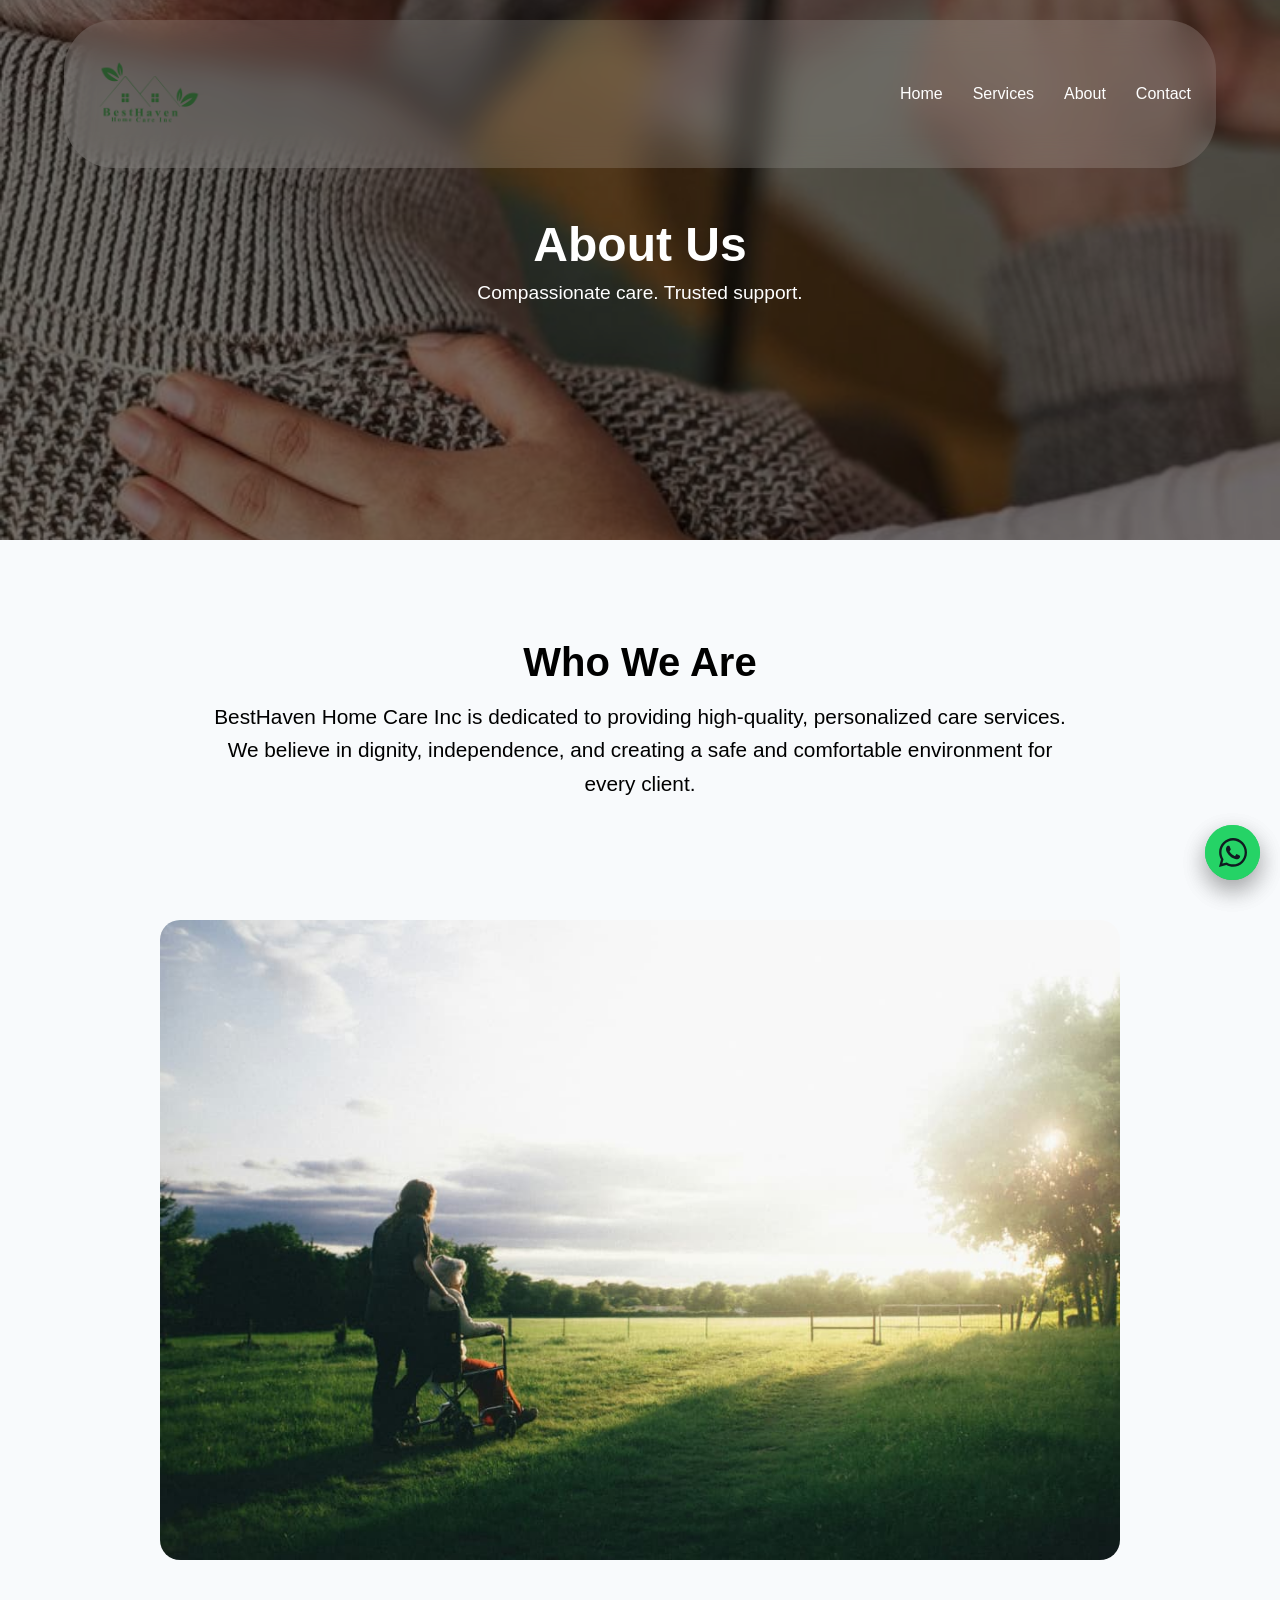
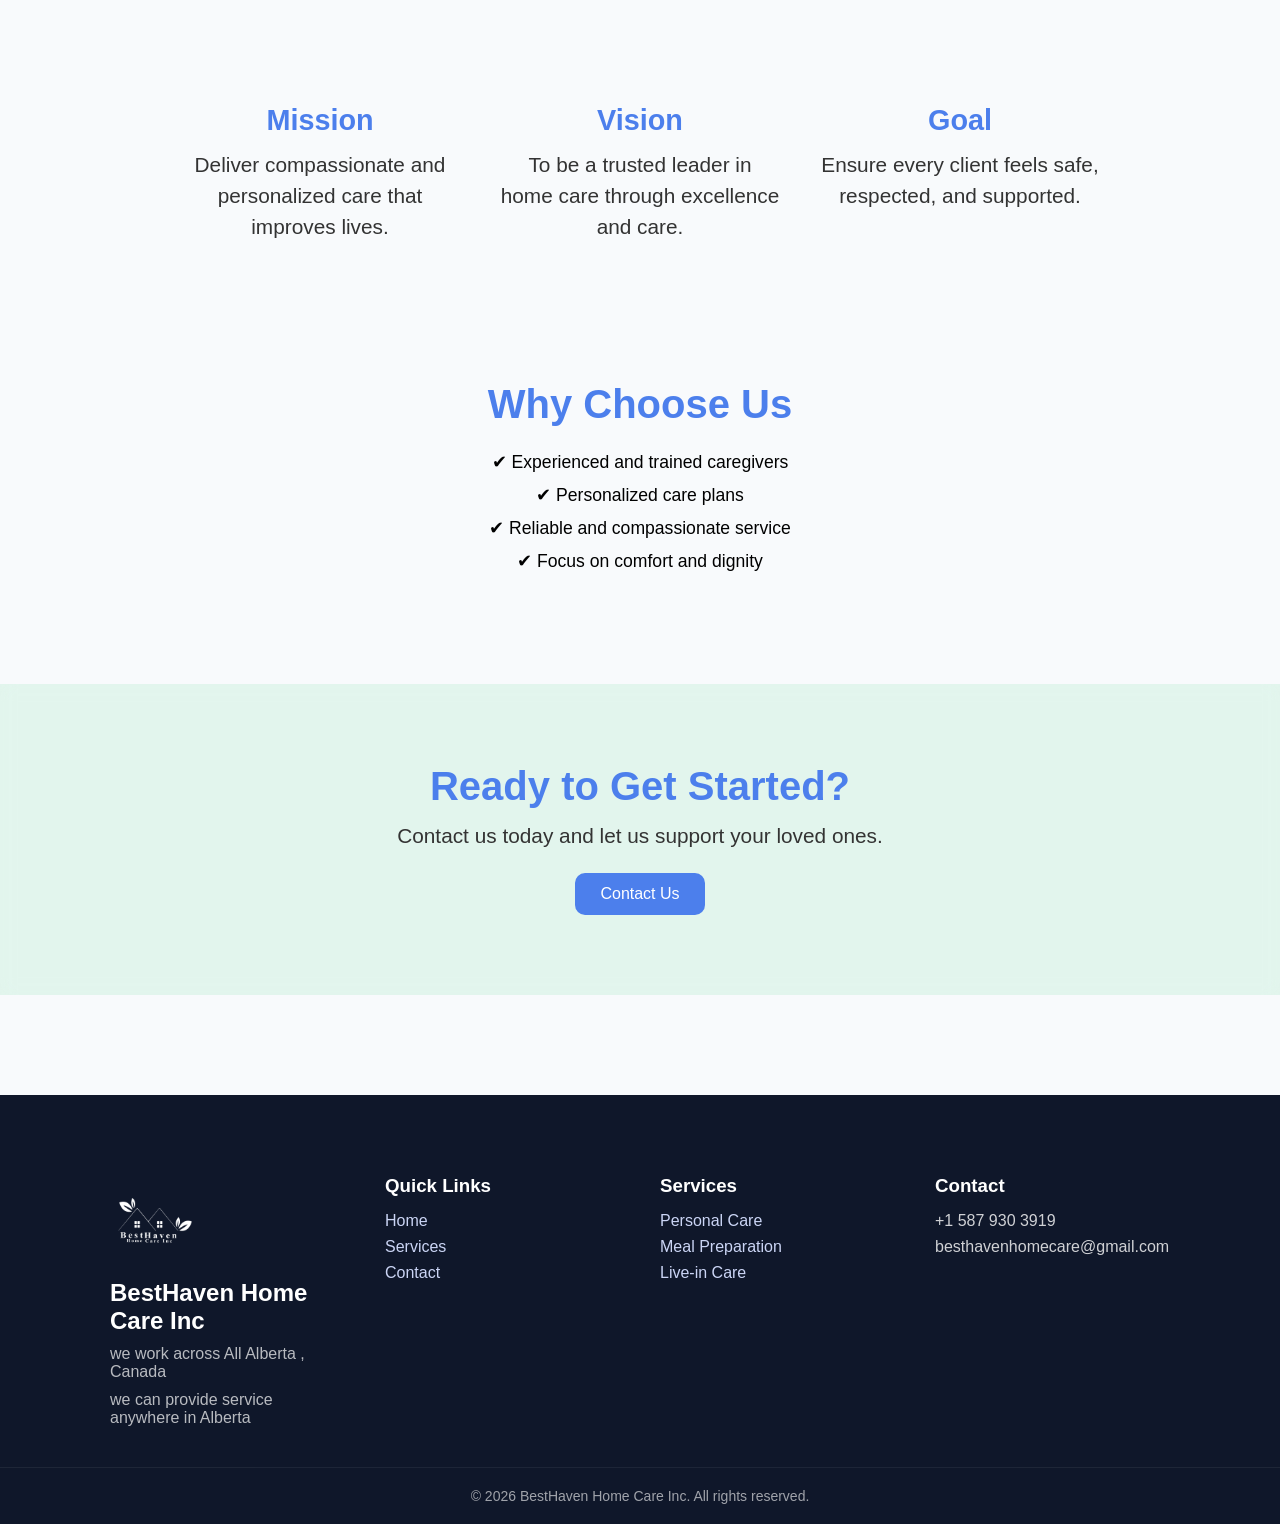
==== about.html @ a5e65573 "Add files via upload" ====
<!DOCTYPE html>
<html lang="en">
<head>
  <meta charset="UTF-8">
  <meta name="viewport" content="width=device-width, initial-scale=1.0">
  <title>About | BestHaven Home Care Inc</title>

  <link rel="stylesheet" href="style.css">
  <link rel="stylesheet" href="about.css">
  <link rel="icon" type="png"
     href="photos/logouo.png"></head>
<body>
<a href="https://wa.me/+1 514 515-5853" class="whatsapp-btn" target="_blank"></a>
<!-- NAVBAR -->
<header class="navbar">
  
  <div class="nav-left">
    <img src="photos/logo.png" alt="BestHaven Logo" class="logo">
  </div>

  <nav class="nav-links">
    <a href="index.html">Home</a>
    <a href="service.html">Services</a>
    <a href="about.html">About</a>
    <a href="contact.html">Contact</a>
  </nav>

  <div class="menu-btn">
    <span></span>
    <span></span>
    <span></span>
  </div>

</header>

<!-- HERO -->
<section class="about-hero">
  <div class="overlay"></div>
  <div class="hero-content">
    <h1>About Us</h1>
    <p>Compassionate care. Trusted support.</p>
  </div>
</section>

<!-- INTRO -->
<section class="about-intro">
  <h2>Who We Are</h2>
  <p>
    BestHaven Home Care Inc is dedicated to providing high-quality,
    personalized care services. We believe in dignity, independence,
    and creating a safe and comfortable environment for every client.
  </p>
</section>

<!-- IMAGE -->
<section class="about-image">
  <img src="photos/WhatsApp Image 2026-03-27 at 12.56.07 PM (2).jpeg">
</section>

<!-- MISSION / VISION / GOAL -->
<section class="about-values">

  <div class="value">
    <h3>Mission</h3>
    <p>Deliver compassionate and personalized care that improves lives.</p>
  </div>

  <div class="value">
    <h3>Vision</h3>
    <p>To be a trusted leader in home care through excellence and care.</p>
  </div>

  <div class="value">
    <h3>Goal</h3>
    <p>Ensure every client feels safe, respected, and supported.</p>
  </div>

</section>

<!-- WHY CHOOSE US -->
<section class="why-us">

  <h2>Why Choose Us</h2>

  <div class="why-list">
    <p>✔ Experienced and trained caregivers</p>
    <p>✔ Personalized care plans</p>
    <p>✔ Reliable and compassionate service</p>
    <p>✔ Focus on comfort and dignity</p>
  </div>

</section>

<!-- CTA -->
<section class="about-cta">
  <h2>Ready to Get Started?</h2>
  <p>Contact us today and let us support your loved ones.</p>
  <a href="contact.html" class="cta-btn">Contact Us</a>
</section>

</section>

<footer class="footer">

  <!-- WAVE -->
  

  <div class="footer-container">

    <!-- LEFT -->
    <div class="footer-brand">
      <img src="photos/logo3.png" alt="BestHaven Logo">
      <h2>BestHaven Home Care Inc</h2>
      <p> we work across All Alberta , Canada</p>

      <p> we can provide service anywhere in Alberta</p>
    </div>

    <!-- LINKS -->
    <div class="footer-links">
      <h3>Quick Links</h3>
      <a href="index.html">Home</a>
      <a href="service.html">Services</a>
      <a href="contact.html">Contact</a>
    </div>

    <!-- SERVICES -->
    <div class="footer-links">
      <h3>Services</h3>
      <a href="service.html">Personal Care</a>
      <a href="service.html">Meal Preparation</a>
      <a href="service.html">Live-in Care</a>
    </div>

    <!-- CONTACT -->
    <div class="footer-contact">
      <h3>Contact</h3>
      <p>+1 587 930 3919</p>
      <p>besthavenhomecare@gmail.com</p>
    </div>

  </div>

  <!-- BOTTOM -->
  <div class="footer-bottom">
    <p>© 2026 BestHaven Home Care Inc. All rights reserved.</p>
  </div>

</footer>

<script src="script.js"></script>
<a href="https://wa.me/+1 587 930 3919" class="whatsapp-btn" target="_blank">
      <img src="svg/whatsapp-icon.svg">
</body>
</html>
---- style.css ----
:root {
  --primary: #3B82F6;
  --bg: #F8FAFC;
  --text: #1E293B;
  --card: #FFFFFF;
  --shadow: 0 10px 30px rgba(0,0,0,0.08);
  --radius: 16px;
}

/* RESET */
* {
  margin: 0;
  padding: 0;
  box-sizing: border-box;
  font-family: 'Poppins', sans-serif;
}

body {
  background: var(--bg);
}

.navbar {
  position: fixed;
  top: 20px;
  left: 50%;
  transform: translateX(-50%);

  width: 90%;
  max-width: 1200px;

  display: flex;
  justify-content: space-between;
  align-items: center;

  padding: 12px 25px;

  background: rgba(255, 255, 255, 0.15);
  backdrop-filter: blur(15px);

  border-radius: 50px;
  box-shadow: 0 10px 30px rgba(0,0,0,0.08);

  z-index: 1000;
}

/* LOGO */
.logo {
  width: 120px;
  height: 120px;
  object-fit: contain;
}

/* NAV LINKS DESKTOP */
.nav-links {
  display: flex;
  gap: 30px;
}

.nav-links a {
  text-decoration: none;
  color: white;
  font-weight: 500;
  position: relative;
}

/* HOVER LINE */
.nav-links a::after {
  content: "";
  position: absolute;
  width: 0%;
  height: 2px;
  background: white;
  left: 0;
  bottom: -5px;
  transition: 0.3s;
}

.nav-links a:hover::after {
  width: 100%;
}

/* ================= HAMBURGER ================= */

.menu-btn {
  display: none;
  flex-direction: column;
  gap: 5px;
  cursor: pointer;
  z-index: 2000;
}

.menu-btn span {
  width: 25px;
  height: 3px;
  background: white;
  transition: 0.4s;
}

/* ANIMATION → X */
.menu-btn.active span:nth-child(1) {
  transform: rotate(45deg) translate(5px, 5px);
}

.menu-btn.active span:nth-child(2) {
  opacity: 0;
}

.menu-btn.active span:nth-child(3) {
  transform: rotate(-45deg) translate(6px, -6px);
}

/* ================= MOBILE ================= */

@media (max-width: 768px) {

  .menu-btn {
    display: flex;
  }

  .navbar {
    width: 95%;
    padding: 10px 15px;
  }

  .logo {
    width: 55px;
    height: 55px;
  }

  /* FULLSCREEN MENU */
  .nav-links {
    position: fixed;
    top: 0;
    right: -100%;

    width: 50%;
    height: 50vh;

    background: rgba(162, 203, 247, 0.95);
    backdrop-filter: blur(10px);

    display: flex;
    flex-direction: column;
    align-items: center;
    justify-content: center;

    gap: 30px;

    transition: all 0.4s ease;
    opacity: 0;

    z-index: 1500;
  }

  .nav-links a {
    font-size: 22px;
    color: #1E293B;

    transform: translateY(20px);
    opacity: 0;
    transition: 0.3s;
  }

  /* SHOW MENU */
  .nav-links.active {
    right: 0;
    opacity: 1;
  }

  /* ANIMATE LINKS */
  .nav-links.active a {
    transform: translateY(0);
    opacity: 1;
  }

  /* STAGGER EFFECT */
  .nav-links.active a:nth-child(1) { transition-delay: 0.1s; }
  .nav-links.active a:nth-child(2) { transition-delay: 0.2s; }
  .nav-links.active a:nth-child(3) { transition-delay: 0.3s; }
  .nav-links.active a:nth-child(4) { transition-delay: 0.4s; }
}

/* EXTRA SMALL SCREENS */
@media (max-width: 480px) {

  .navbar {
    top: 10px;
  }

  .nav-links a {
    font-size: 20px;
  }
}

/* HERO BASE */
.hero {
  position: relative;
  height: 100vh;
  background: url('photos/d119716b655abfde4557c3a3f4d4f8a49489a34a-5120x3328.jpg') center/cover no-repeat;
  display: flex;
  align-items: center;
  justify-content: center;
  text-align: center;
  overflow: hidden;
}

.hero .overlay {
  position: absolute;
  top: 0; left: 0;
  width: 100%;
  height: 100%;
  background: rgba(37, 124, 238, 0.2); /* semi-transparent green overlay */
}

/* HERO CONTENT */
.hero-content {
  position: relative;
  z-index: 2;
}

/* TITLE */
.hero-content h1,
.hero-content p,
.hero-content button {
  opacity: 0;
  transform: translateY(40px);
  animation: fadeUp 1s ease forwards;
}

/* STAGGERED DELAYS */
.hero-content h1 {
  animation-delay: 0.2s;
  font-size: 3rem;
}

.hero-content p {
  animation-delay: 0.5s;
  font-size: 1.2rem;
  margin: 20px 0;
}

.hero-content button {
  animation-delay: 0.8s;
  padding: 12px 30px;
  border: none;
  border-radius: 10px;
  background: #2ecc71;
  color: #fff;
  font-size: 1rem;
  cursor: pointer;
  transition: 0.3s;
}

.hero-content button:hover {
  background: #27ae60;
  transform: scale(1.05);
}

/* GLOBAL FADE UP */
@keyframes fadeUp {
  to {
    opacity: 1;
    transform: translateY(0);
  }
}









/* SMOOTH SCROLL */
html {
  scroll-behavior: smooth;
}

/* SCROLL PROGRESS BAR */
#progress-bar {
  position: fixed;
  top: 0;
  left: 0;
  height: 5px;
  width: 0%;
  background: linear-gradient(90deg, #2ecc71, #27ae60);
  z-index: 9999;
  transition: width 0.2s ease;
}

/* SERVICES SECTION */
.services {
  padding: 100px 20px;
  background: #f9fbfd;
  text-align: center;
}

.services-header h2 {
  width: 0;
  overflow: hidden;
  white-space: nowrap;
  border-right: 3px solid #2ecc71;
  animation: typing 2s steps(20) forwards, blink 0.7s infinite;
  font-size: 1.5rem;
}

.services-header p {
  width: 0;
  overflow: hidden;
  white-space: nowrap;
  border-right: 3px solid #2ecc71;
  animation: typing 3s steps(60) forwards, blink 0.7s infinite;
  animation-delay: 2s;
}

@keyframes typing {
  to {
    width: 100%;
  }
}

@keyframes blink {
  50% {
    border-color: transparent;
  }
}

/* GRID */
.services-grid {
  display: grid;
  grid-template-columns: repeat(auto-fit, minmax(220px, 1fr));
  gap: 25px;
}

/* CARD */
.service-card {
  background: #fff;
  padding: 30px 20px;
  border-radius: 20px;
  transition: 0.5s ease;
  box-shadow: 0 10px 25px rgba(0,0,0,0.05);

  opacity: 1;
  transform: translateY(60px);
}
.service-card h3{
  font-size: 1.4rem;
}
.service-card p{
font-size: 1.3rem;
}

.service-card.show {
  opacity: 1;
  transform: translateY(0);
}

/* ICON FLOATING */
.icon-box {
  width: 70px;
  height: 70px;
  margin: 0 auto 15px;
  background: #eaf6f0;
  border-radius: 50%;
  display: flex;
  align-items: center;
  justify-content: center;

  animation: float 3s ease-in-out infinite;
  transition: 0.4s;
}

.icon-box img {
  width: 35px;
  transition: 0.4s;
  filter: invert(40%) sepia(90%) saturate(500%) hue-rotate(180deg);
}

/* FLOAT KEYFRAMES */
@keyframes float {
  0% { transform: translateY(0); }
  50% { transform: translateY(-10px); }
  100% { transform: translateY(0); }
}

/* ICON COLOR CHANGE ON SCROLL */
.service-card.show .icon-box {
  background: linear-gradient(135deg, #2ecc71, #27ae60);
}

.service-card.show .icon-box img {
  filter: brightness(0) invert(1);
}

/* HOVER EFFECT */
.service-card:hover {
  transform: translateY(-12px) scale(1.05);
  box-shadow: 0 25px 60px rgba(0,0,0,0.1);
}







/* SECTION BASE */
.why {
  padding: 100px 20px;
  background: #3794f0;
  text-align: center;
  overflow: hidden;
}

/* TITLE & SUBTITLE ANIMATION */
.why-title,
.why-subtitle {
  opacity: 1;
  transform: translateY(30px);
  animation: fadeUp 1s ease forwards;
}

.why-title {
  animation-delay: 0.2s;
  color: #ffffff;
  font-size: 1.4rem;
}

.why-subtitle {
  animation-delay: 0.5s;
  color: #ffffff;
  font-size: 1.3rem;
}

/* GRID */
.why-grid {
  display: grid;
  grid-template-columns: repeat(auto-fit, minmax(220px, 1fr));
  gap: 30px;
  margin-top: 50px;
}

/* CARD */
.why-card {
  background: #fff;
  padding: 30px 20px;
  border-radius: 20px;
  opacity: 0;
  transform: translateY(40px);
  animation: fadeUp 0.8s ease forwards;
}
.why-card h3{
  font-size: 1.4rem;
}
.why-card p{
  font-size: 1.3rem;
}

/* STAGGERED ANIMATION */
.why-card:nth-child(1) { animation-delay: 0.7s; }
.why-card:nth-child(2) { animation-delay: 0.9s; }
.why-card:nth-child(3) { animation-delay: 1.1s; }
.why-card:nth-child(4) { animation-delay: 1.3s; }

/* ICON FLOATING + BLUE */
.why-icon {
  width: 70px;
  height: 70px;
  margin: 0 auto 15px;
  background: #e6f0ff; /* light blue background */
  border-radius: 50%;
  display: flex;
  align-items: center;
  justify-content: center;
  animation: float 3s ease-in-out infinite;
  transition: 0.3s;
}

.why-icon img {
  width: 35px;
  filter: invert(30%) sepia(90%) saturate(500%) hue-rotate(180deg); /* blue icon */
  transition: 0.3s;
}

/* FLOAT KEYFRAMES */
@keyframes float {
  0% { transform: translateY(0); }
  50% { transform: translateY(-8px); }
  100% { transform: translateY(0); }
}

/* HOVER EFFECT */
.why-card:hover {
  transform: translateY(-10px) scale(1.05);
  box-shadow: 0 25px 60px rgba(0,0,0,0.1);
}

/* GLOBAL FADE UP */
@keyframes fadeUp {
  to {
    opacity: 1;
    transform: translateY(0);
  }
}


/* BACKGROUND + SECTION */
.testimonials {
  position: relative;
  padding: 100px 20px;
  background: rgba(1, 252, 105, 0.2); /* semi-transparent green */
  color: #fff;
  text-align: center;
  overflow: hidden;
  background-image: url('photos/d119716b655abfde4557c3a3f4d4f8a49489a34a-5120x3328.jpg'); /* image behind */
  background-size: cover;
  background-position: center;
}

/* TITLE & SUBTITLE */
.testimonials-title,
.testimonials-subtitle {
  opacity: 1;
  transform: translateY(30px);
  animation: fadeUp 1s ease forwards;
}

.testimonials-title {
  animation-delay: 0.2s;
  font-size: 1.4rem;
}

.testimonials-subtitle {
  animation-delay: 0.5s;
  font-size: 1.3rem;
}

/* GRID */
.testimonials-grid {
  display: grid;
  grid-template-columns: repeat(auto-fit, minmax(250px, 1fr));
  gap: 30px;
  margin: 50px 0;
}

/* TESTIMONIAL CARD */
.testimonial-card {
  background: rgba(255, 255, 255, 0.1);
  padding: 30px 20px;
  border-radius: 20px;
  backdrop-filter: blur(10px);
  opacity: 1;
  transform: translateY(40px);
  animation: fadeUp 0.8s ease forwards;
}

/* STAGGERED CARDS */
.testimonial-card:nth-child(1) { animation-delay: 0.7s; }
.testimonial-card:nth-child(2) { animation-delay: 0.9s; }
.testimonial-card:nth-child(3) { animation-delay: 1.1s; }

/* ICON FLOATING + BLUE */
.testimonial-icon {
  width: 60px;
  height: 60px;
  margin: 0 auto 15px;
  background: rgba(0, 123, 255, 0.2); /* light blue */
  border-radius: 50%;
  display: flex;
  align-items: center;
  justify-content: center;
  animation: float 3s ease-in-out infinite;
}

.testimonial-icon img {
  width: 30px;
  filter: invert(30%) sepia(90%) saturate(500%) hue-rotate(180deg); /* blue icon */
}

/* FLOAT ANIMATION */
@keyframes float {
  0% { transform: translateY(0); }
  50% { transform: translateY(-8px); }
  100% { transform: translateY(0); }
}

/* TEXT */
.testimonial-text {
  font-style: italic;
  margin-bottom: 10px;
  font-size: 1.3rem;
}

.testimonial-author {
  font-weight: bold;
  font-size: 14px;
}

/* FORM */
.testimonial-form {
  background: rgba(255, 255, 255, 0.1);
  padding: 30px 20px;
  border-radius: 20px;
  backdrop-filter: blur(10px);
  max-width: 500px;
  margin: 0 auto;
  opacity: 1;
  transform: translateY(40px);
  animation: fadeUp 0.8s ease forwards;
  animation-delay: 1.4s;
}

.testimonial-form h3 {
  margin-bottom: 20px;
  font-size: 1.2rem;
}

.testimonial-form textarea,
.testimonial-form input {
  width: 100%;
  padding: 10px 15px;
  border-radius: 10px;
  border: none;
  margin-bottom: 15px;
}

.testimonial-form button {
  background: #2ecc71;
  border: none;
  padding: 12px 25px;
  border-radius: 10px;
  color: #fff;
  cursor: pointer;
  transition: 0.3s;
}

.testimonial-form button:hover {
  background: #27ae60;
}

/* GLOBAL FADE UP */
@keyframes fadeUp {
  to {
    opacity: 1;
    transform: translateY(0);
  }
}



/* BASE */
.contact {
  padding: 80px 20px;
  background: #f9fbfd;
  color: #333;
  overflow: hidden;
}

.contact-wrapper {
  display: flex;
  justify-content: space-between;
  gap: 40px;
  max-width: 1200px;
  margin: 0 auto;
  flex-wrap: wrap; /* wrap on small screens */
}

/* LEFT INFO */
.contact-info {
  flex: 1 1 350px;
  opacity: 1;
  transform: translateY(40px);
  animation: fadeUp 1s ease forwards;
  animation-delay: 0.2s;
}

.contact-info h2 {
  font-size: 2rem;
  margin-bottom: 15px;
}

.contact-info p {
  font-size: 1.3rem;
  margin-bottom: 25px;
  font-family:'Gill Sans', 'Gill Sans MT', Calibri, 'Trebuchet MS', sans-serif;
}

.info-box {
  display: flex;
  align-items: center;
  margin-bottom: 15px;
  opacity: 1;
  transform: translateY(20px);
  animation: fadeUp 0.8s ease forwards;
}

.info-box:nth-child(1) { animation-delay: 0.4s; }
.info-box:nth-child(2) { animation-delay: 0.6s; }
.info-box:nth-child(3) { animation-delay: 0.8s; }

.info-box img {
  width: 25px;
  margin-right: 15px;
  filter: invert(25%) sepia(90%) saturate(500%) hue-rotate(180deg); /* blue icons */
}

/* RIGHT FORM */
#contact-form {
  flex: 1 1 350px;
  background: rgba(46, 204, 113, 0.1); /* light green transparent */
  padding: 30px;
  border-radius: 20px;
  backdrop-filter: blur(8px);
  opacity: 0;
  transform: translateY(40px);
  animation: fadeUp 0.8s ease forwards;
  animation-delay: 1s;
}

#contact-form h3 {
  margin-bottom: 20px;
  font-size: 1.5rem;
}

#contact-form .form-group {
  margin-bottom: 15px;
  opacity: 1;
  transform: translateY(20px);
  animation: fadeUp 0.8s ease forwards;
}

#contact-form .form-group:nth-child(1) { animation-delay: 1.1s; }
#contact-form .form-group:nth-child(2) { animation-delay: 1.2s; }
#contact-form .form-group:nth-child(3) { animation-delay: 1.3s; }
#contact-form .form-group:nth-child(4) { animation-delay: 1.4s; }
#contact-form .form-group:nth-child(5) { animation-delay: 1.5s; }

#contact-form input,
#contact-form select,
#contact-form textarea {
  width: 100%;
  padding: 12px 15px;
  border-radius: 10px;
  border: none;
  outline: none;
}

#contact-form textarea {
  resize: vertical;
  min-height: 100px;
}

#contact-form button.submit-btn {
  background: #2ecc71;
  color: #fff;
  padding: 12px 25px;
  border-radius: 10px;
  border: none;
  cursor: pointer;
  transition: 0.3s;
}

#contact-form button.submit-btn:hover {
  background: #27ae60;
  transform: scale(1.05);
}

/* GLOBAL FADE UP */
@keyframes fadeUp {
  to {
    opacity: 1;
    transform: translateY(0);
  }
}

/* RESPONSIVE: MOBILE */
@media screen and (max-width: 900px) {
  .contact-wrapper {
    flex-direction: column;
  }

  .contact-info, #contact-form {
    flex: 1 1 100%;
  }

  .contact-info h2 {
    font-size: 1.8rem;
  }

  #contact-form h3 {
    font-size: 1.3rem;
  }
}

@media screen and (max-width: 500px) {
  .contact-info h2 {
    font-size: 1.5rem;
  }

  .contact-info p {
    font-size: 1.2rem;
  }

  #contact-form {
    padding: 20px;
  }

  #contact-form input,
  #contact-form select,
  #contact-form textarea {
    padding: 10px;
  }
}

.whatsapp-btn {
  position: fixed;
  bottom: 20px;
  right: 20px;

  width: 55px;
  height: 55px;

  background: #25D366;
  border-radius: 50%;

  display: flex;
  align-items: center;
  justify-content: center;

  box-shadow: 0 10px 25px rgba(0,0,0,0.2);
  z-index: 1000;
}

.whatsapp-btn img {
  width: 28px;
}



/* FOOTER BASE */
.footer {
  position: relative;
  background: #0F172A;
  color: white;
  margin-top: 100px;
}

/* WAVE */
.footer-wave {
  position: absolute;
  top: -100px;
  width: 100%;
  overflow: hidden;
  line-height: 0;
}

.footer-wave svg {
  width: 100%;
  height: 100px;
}

/* CONTAINER */
.footer-container {
  max-width: 1100px;
  margin: auto;
  padding: 80px 20px 40px;

  display: grid;
  grid-template-columns: repeat(auto-fit, minmax(220px, 1fr));
  gap: 40px;
}

/* BRAND */
.footer-brand img {
  width: 90px;
  max-width: 100%;
  height: auto;
  margin-bottom: 10px;
}

.footer-brand h2 {
  font-size: 1.5rem;
}

.footer-brand p {
  margin-top: 10px;
  opacity: 0.7;
}

/* LINKS */
.footer-links h3,
.footer-contact h3 {
  margin-bottom: 15px;
}

.footer-links a {
  display: block;
  margin-bottom: 8px;
  color: #CBD5F5;
  text-decoration: none;
  transition: 0.3s;
}

.footer-links a:hover {
  color: #3B82F6;
  transform: translateX(5px);
}

/* CONTACT */
.footer-contact p {
  margin-bottom: 8px;
  opacity: 0.8;
}

/* BOTTOM */
.footer-bottom {
  text-align: center;
  padding: 20px;
  border-top: 1px solid rgba(255,255,255,0.1);
  font-size: 14px;
  opacity: 0.6;
}



@media (max-width: 768px) {
  .footer-container {
    text-align: center;
  }
}

@media (max-width: 768px) {

 



/*------------------------------------------------------------------------------------------------------*/






/* HERO */
.about-hero {
  position: relative;
  height: 60vh;
  background: url(photos/WhatsApp\ Image\ 2026-03-20\ at\ 5.12.18\ PM.jpeg) center/cover no-repeat;
  display: flex;
  align-items: center;
  justify-content: center;
}

.about-hero .overlay {
  position: absolute;
  width: 100%;
  max-width: 500px;
  height: 100%;
  background: rgba(0,0,0,0.5);
}

.hero-content {
  position: relative;
  color: #fff;
  text-align: center;
}

.hero-content h1 {
  font-size: 3rem;
}

.hero-content p {
  margin-top: 10px;
  font-size: 1.2rem;
}

/* INTRO */
.about-intro {
  padding: 60px 10%;
  text-align: center;
}

.about-intro h2 {
  font-size: 2rem;
  color: #3d79e0;
  margin-bottom: 15px;
}

.about-intro p {
  max-width: 700px;
  margin: auto;
}

/* IMAGE */
.about-image img {
  width: 100%;
  height: auto;
  display: block;
}

/* VALUES */
.about-values {
  display: flex;
  justify-content: space-around;
  padding: 60px 10%;
  background: #f5f9f7;
  text-align: center;
  flex-wrap: wrap;
}

.value {
  max-width: 300px;
  margin: 20px;
}

.value h3 {
  color: #3d79e0;
  margin-bottom: 10px;
}

/* WHY US */
.why-us {
  padding: 60px 10%;
  text-align: center;
}

.why-us h2 {
  color: #3c82e3;
  margin-bottom: 20px;
}

.why-list p {
  margin: 10px 0;
  font-size: 1.1rem;
}

/* CTA */
.about-cta {
  background: #2e97ed;
  color: #fff;
  text-align: center;
  padding: 60px 10%;
}

.about-cta h2 {
  margin-bottom: 10px;
}

.cta-btn {
  display: inline-block;
  margin-top: 15px;
  padding: 12px 25px;
  background: #fff;
  color: #0a8f5c;
  text-decoration: none;
  font-weight: bold;
  border-radius: 30px;
  transition: 0.3s;
}

.cta-btn:hover {
  background: #d4f5e9;
}



.contact-hero {
  position: relative;
  height: 60vh;
  background:url('photos/WhatsApp\ Image\ 2026-03-27\ at\ 12.56.07\ PM\ \(2\).jpeg') center/cover no-repeat;
  display: flex;
  align-items: center;
  justify-content: center;
}

.overlay {
  position: absolute;
  width: 100%;
  height: 100%;
  background: rgba(0,0,0,0.5);
}

.hero-content {
  position: relative;
  color: #fff;
  text-align: center;
}

.hero-content h1 {
  font-size: 3rem;
}

/* CONTACT LAYOUT */
.contact-container {
  display: flex;
  gap: 40px;
  padding: 60px 8%;
  flex-wrap: wrap;
}

/* INFO */
.contact-info {
  flex: 1 1 400px;
}

.contact-info h2 {
  color: #4789f4;
  margin-bottom: 10px;
}

.info-box p {
  margin: 10px 0;
  font-size: 1.1rem;
}

/* FORM */
.contact-form {
  flex: 1 1 400px;
  background: #fff;
  padding: 25px;
  border-radius: 12px;
  box-shadow: 0 8px 25px rgba(0,0,0,0.08);
}

.contact-form form {
  display: flex;
  flex-direction: column;
}

.contact-form input,
.contact-form textarea {
  width: 100%;
  padding: 12px;
  margin: 10px 0;
  border-radius: 8px;
  border: 1px solid #ccc;
  transition: 0.3s;
}

.contact-form input:focus,
.contact-form textarea:focus {
  border-color: #4789f4;
  outline: none;
}

.contact-form button {
  padding: 12px;
  border: none;
  background: #4789f4;
  color: #fff;
  border-radius: 25px;
  font-weight: bold;
  cursor: pointer;
  transition: 0.3s;
}

.contact-form button:hover {
  background: #4789f4;
}

/* MAP */
.map iframe {
  width: 100%;
  height: 300px;
  border: none;
}

/* CTA */
.contact-cta {
  text-align: center;
  padding: 50px;
  background: #4789f4;
  color: #fff;
}

.contact-cta a {
  display: inline-block;
  margin-top: 15px;
  padding: 12px 25px;
  background: #fff;
  color: #4789f4;
  border-radius: 25px;
  text-decoration: none;
}

/* RESPONSIVE */
@media (max-width: 768px) {
  .contact-container {
    flex-direction: column;
    padding: 40px 20px;
    gap: 15px;
  }

  .hero-content h1 {
    font-size: 2rem;
  }
}

/* ANIMATIONS */
.fade-in {
  opacity: 0;
  transform: translateY(30px);
  animation: fadeIn 1s ease forwards;
}

.slide-left {
  opacity: 0;
  transform: translateX(-50px);
  animation: slideLeft 1s ease forwards;
}

.slide-right {
  opacity: 0;
  transform: translateX(50px);
  animation: slideRight 1s ease forwards;
}

@keyframes fadeIn {
  to {
    opacity: 1;
    transform: translateY(0);
  }
}

@keyframes slideLeft {
  to {
    opacity: 1;
    transform: translateX(0);
  }
}

@keyframes slideRight {
  to {
    opacity: 1;
    transform: translateX(0);
  }
}






/* RESET */
* {
  margin: 0;
  padding: 0;
  box-sizing: border-box;
  font-family: 'Segoe UI', sans-serif;
}

body {
  color: #333;
}

/* HERO */
.contact-hero {
  position: relative;
  height: 60vh;
  background: url('photos/WhatsApp\ Image\ 2026-03-20\ at\ 5.12.19\ PM.jpeg') center/cover no-repeat;
  display: flex;
  align-items: center;
  justify-content: center;
}

.overlay {
  position: absolute;
  width: 100%;
  height: 100%;
  background: rgba(0,0,0,0.5);
}

.hero-content {
  position: relative;
  color: #fff;
  text-align: center;
}

.hero-content h1 {
  font-size: 3rem;
}

/* CONTACT LAYOUT */
.contact-container {
  display: flex;
  gap: 40px;
  padding: 60px 8%;
  flex-wrap: wrap;
}

/* INFO */
.contact-info {
  flex: 1 1 400px;
}

.contact-info h2 {
  color: #0a8f5c;
  margin-bottom: 10px;
}

.info-box p {
  margin: 10px 0;
  font-size: 1.1rem;
}

/* FORM */
.contact-form {
  flex: 1 1 400px;
  background: #fff;
  padding: 25px;
  border-radius: 12px;
  box-shadow: 0 8px 25px rgba(0,0,0,0.08);
}

.contact-form form {
  display: flex;
  flex-direction: column;
}

.contact-form input,
.contact-form textarea {
  width: 100%;
  padding: 12px;
  margin: 10px 0;
  border-radius: 8px;
  border: 1px solid #ccc;
  transition: 0.3s;
}

.contact-form input:focus,
.contact-form textarea:focus {
  border-color: #0a8f5c;
  outline: none;
}

.contact-form button {
  padding: 12px;
  border: none;
  background: #0a8f5c;
  color: #fff;
  border-radius: 25px;
  font-weight: bold;
  cursor: pointer;
  transition: 0.3s;
}

.contact-form button:hover {
  background: #066c45;
}

/* MAP */
.map iframe {
  width: 100%;
  height: 300px;
  border: none;
}

/* CTA */
.contact-cta {
  text-align: center;
  padding: 50px;
  background: #0a8f5c;
  color: #fff;
}

.contact-cta a {
  display: inline-block;
  margin-top: 15px;
  padding: 12px 25px;
  background: #fff;
  color: #0a8f5c;
  border-radius: 25px;
  text-decoration: none;
}

/* RESPONSIVE */
@media (max-width: 768px) {
  .contact-container {
    flex-direction: column;
    padding: 40px 20px;
  }

  .hero-content h1 {
    font-size: 2rem;
  }
}

/* ANIMATIONS */
.fade-in {
  opacity: 0;
  transform: translateY(30px);
  animation: fadeIn 1s ease forwards;
}

.slide-left {
  opacity: 0;
  transform: translateX(-50px);
  animation: slideLeft 1s ease forwards;
}

.slide-right {
  opacity: 0;
  transform: translateX(50px);
  animation: slideRight 1s ease forwards;
}

@keyframes fadeIn {
  to {
    opacity: 1;
    transform: translateY(0);
  }
}

@keyframes slideLeft {
  to {
    opacity: 1;
    transform: translateX(0);
  }
}

@keyframes slideRight {
  to {
    opacity: 1;
    transform: translateX(0);
  }
}



/* HERO */
.services-hero {
  position: relative;
  height: 60vh;
  background: url('photos/WhatsApp\ Image\ 2026-03-20\ at\ 5.12.19\ PM\ \(1\).jpeg') center/cover no-repeat;
  display: flex;
  align-items: center;
  justify-content: center;
}

.services-hero .overlay {
  position: absolute;
  inset: 0;
  background: rgba(16,185,129,0.6);
}

.hero-content {
  position: relative;
  color: white;
  text-align: center;
}

/* SERVICES */
.services-list {
  max-width: 800px;
  margin: auto;
  padding: 100px 20px;
}

/* SINGLE SERVICE */
.service {
  margin-bottom: 80px;
}

.service h2 {
  font-size: 28px;
  margin-bottom: 10px;
}

.service p {
  color: #64748B;
  line-height: 1.6;
  margin-bottom: 20px;
}

/* BUTTON */
.service-btn {
  padding: 10px 20px;
  background: #10B981;
  color: white;
  text-decoration: none;
  border-radius: 20px;
  font-size: 14px;
}

/* CTA */
.services-cta {
  text-align: center;
  padding: 80px 20px;
  background: #46d381;
}

/* MOBILE */
@media (max-width: 768px) {

  .service h2 {
    font-size: 22px;
  }

  






/* HERO */
.funding-hero {
  position: relative;
  height: 60vh;
  background: url('photos/WhatsApp\ Image\ 2026-03-27\ at\ 12.56.07\ PM\ \(1\).jpeg') center/cover no-repeat;
  display: flex;
  align-items: center;
  justify-content: center;
}

.overlay {
  position: absolute;
  width: 100%;
  height: 100%;
  background: rgba(0,0,0,0.55);
}

.hero-content {
  position: relative;
  color: white;
  text-align: center;
}

.hero-content h1 {
  font-size: 2.8rem;
}

/* SECTIONS */
.funding-intro,
.funding-section,
.funding-benefits {
  padding: 60px 10%;
  max-width: 900px;
  margin: auto;
}

h2 {
  color: #0a8f5c;
  margin-bottom: 15px;
}

/* BENEFITS */
.benefit {
  margin-bottom: 25px;
  border-left: 4px solid #0a8f5c;
  padding-left: 15px;
}

/* CTA */
.funding-cta {
  text-align: center;
  padding: 60px 20px;
  background: #0a8f5c;
  color: white;
}

.funding-cta a {
  display: inline-block;
  margin-top: 15px;
  padding: 12px 25px;
  background: white;
  color: #0a8f5c;
  border-radius: 25px;
  text-decoration: none;
}

/* LISTS */
ul li,
ol li {
  margin-bottom: 10px;
}

/* ANIMATIONS */
.fade-in {
  opacity: 0;
  transform: translateY(30px);
  animation: fadeIn 1s ease forwards;
}

.fade-up {
  opacity: 0;
  transform: translateY(50px);
  animation: fadeUp 1s ease forwards;
}

.fade-left {
  opacity: 0;
  transform: translateX(-50px);
  animation: fadeLeft 1s ease forwards;
}

.fade-right {
  opacity: 0;
  transform: translateX(50px);
  animation: fadeRight 1s ease forwards;
}

@keyframes fadeIn {
  to { opacity: 1; transform: translateY(0); }
}

@keyframes fadeUp {
  to { opacity: 1; transform: translateY(0); }
}

@keyframes fadeLeft {
  to { opacity: 1; transform: translateX(0); }
}

@keyframes fadeRight {
  to { opacity: 1; transform: translateX(0); }
}

/* MOBILE */
@media (max-width: 768px) {
  .funding-intro,
  .funding-section,
  .funding-benefits {
    padding: 40px 20px;
  }

  .hero-content h1 {
    font-size: 2rem;
  }
}
---- about.css ----
/* HERO */
.about-hero {
  position: relative;
  height: 60vh;
  background: url(photos/WhatsApp\ Image\ 2026-03-20\ at\ 5.12.18\ PM.jpeg) center/cover no-repeat;
  display: flex;
  align-items: center;
  justify-content: center;
}

.about-hero .overlay {
  position: absolute;
  width: 100%;
  height: 100%;
  background: rgba(0,0,0,0.5);
}

.hero-content {
  position: relative;
  color: #fff;
  text-align: center;
}

.hero-content h1 {
  font-size: 3rem;
}

.hero-content p {
  margin-top: 10px;
  font-size: 1.2rem;
}

/* ABOUT INTRO */
.about-intro {
  max-width: 900px;
  margin: 80px auto;
  padding: 20px;
  text-align: center;
  overflow: hidden;
}

.about-intro h2,
.about-intro p {
  opacity: 1;
  transform: translateY(40px);
  animation: fadeUp 0.8s ease forwards;
}

.about-intro h2 {
  animation-delay: 0.2s;
  font-size: 2.5rem;
  margin-bottom: 15px;
}

.about-intro p {
  animation-delay: 0.5s;
  font-size: 1.3rem;
  line-height: 1.6;
}

/* FADE UP ANIMATION */
@keyframes fadeUp {
  to {
    opacity: 1;
    transform: translateY(0);
  }
}

/* RESPONSIVE */
@media screen and (max-width: 900px) {
  .about-intro h2 { font-size: 2rem; }
  .about-intro p { font-size: 1.3rem; }
}

@media screen and (max-width: 500px) {
  .about-intro h2 { font-size: 1.6rem; }
  .about-intro p { font-size: 1.35rem; }
}

/* ABOUT IMAGE */
.about-image {
  max-width: 1000px;
  margin: 60px auto;
  padding: 20px;
  text-align: center;
  overflow: hidden;
}

.about-image img {
  width: 100%;
  height: auto;
  border-radius: 20px;
  opacity: 1;
  transform: translateY(40px) scale(0.95);
  animation: fadeUpScale 1s ease forwards;
  animation-delay: 0.3s;
  transition: transform 0.3s ease;
}

/* FADE UP + SCALE ANIMATION */
@keyframes fadeUpScale {
  to {
    opacity: 1;
    transform: translateY(0) scale(1);
  }
}

/* HOVER EFFECT (optional for "alive" feel) */
.about-image img:hover {
  transform: scale(1.02);
}

/* RESPONSIVE */
@media screen and (max-width: 900px) {
  .about-image { padding: 15px; }
}

@media screen and (max-width: 500px) {
  .about-image img { border-radius: 15px; }
}

/* ABOUT VALUES (Mission / Vision / Goal) */
.about-values {
  display: flex;
  flex-wrap: wrap;
  justify-content: space-around;
  max-width: 1000px;
  margin: 80px auto;
  padding: 20px;
  text-align: center;
}

.about-values .value {
  flex: 1 1 280px;
  margin: 20px;

  opacity: 1;
  transform: translateY(40px);
  animation: fadeUp 0.8s ease forwards;
}

.about-values .value:nth-child(1) { animation-delay: 0.2s; }
.about-values .value:nth-child(2) { animation-delay: 0.4s; }
.about-values .value:nth-child(3) { animation-delay: 0.6s; }

.about-values h3 {
  font-size: 1.8rem;
  margin-bottom: 12px;
  color:  #4c7fec;
}

.about-values p {
  font-size: 1.3rem;
  line-height: 1.5;
  color: #333;
}

/* WHY CHOOSE US */
.why-us {
  max-width: 800px;
  margin: 80px auto;
  padding: 20px;
  text-align: center;
  overflow: hidden;
}

.why-us h2 {
  font-size: 2.5rem;
  margin-bottom: 25px;
  opacity: 1;
  transform: translateY(40px);
  animation: fadeUp 0.8s ease forwards;
  animation-delay: 0.2s;
  color:  #4c7fec;
}

.why-us .why-list p {
  font-size: 1.1rem;
  margin: 12px 0;
  opacity: 1;
  transform: translateY(40px);
  animation: fadeUp 0.8s ease forwards;
}

.why-us .why-list p:nth-child(1) { animation-delay: 0.4s; }
.why-us .why-list p:nth-child(2) { animation-delay: 0.6s; }
.why-us .why-list p:nth-child(3) { animation-delay: 0.8s; }
.why-us .why-list p:nth-child(4) { animation-delay: 1s; }

/* FADE UP ANIMATION */
@keyframes fadeUp {
  to {
    opacity: 1;
    transform: translateY(0);
  }
}

/* RESPONSIVE */
@media screen and (max-width: 900px) {
  .about-values { flex-direction: column; align-items: center; }
  .about-values .value { margin: 15px 0; }
  .why-us h2 { font-size: 2rem; }
  .why-us .why-list p { font-size: 1rem; }
}

@media screen and (max-width: 500px) {
  .about-values h3 { font-size: 1.5rem; }
  .about-values p { font-size: 1,3rem; }
  .why-us h2 { font-size: 1.5rem; }
  .why-us .why-list p { font-size: 1.3rem; }
}

/* ABOUT CTA */
.about-cta {
  text-align: center;
  padding: 80px 20px;
  background: rgba(46, 204, 113, 0.1); /* green transparent background */
  backdrop-filter: blur(8px);
  overflow: hidden;
}

.about-cta h2,
.about-cta p,
.about-cta .cta-btn {
  opacity: 1;
  transform: translateY(40px);
  animation: fadeUp 0.8s ease forwards;
}

.about-cta h2 {
  animation-delay: 0.2s;
  font-size: 2.5rem;
  margin-bottom: 15px;
  color: #4c7fec;
}

.about-cta p {
  animation-delay: 0.5s;
  font-size: 1.3rem;
  margin-bottom: 25px;
  color: #333;
}

.about-cta .cta-btn {
  display: inline-block;
  padding: 12px 25px;
  background: #4c7fec;
  color: #fff;
  border-radius: 10px;
  text-decoration: none;
  transition: 0.3s;
  animation-delay: 0.8s;
}

.about-cta .cta-btn:hover {
  background: #27ae60;
  transform: scale(1.05);
}

/* FADE UP ANIMATION */
@keyframes fadeUp {
  to {
    opacity: 1;
    transform: translateY(0);
  }
}

/* RESPONSIVE */
@media screen and (max-width: 900px) {
  .about-cta h2 { font-size: 2rem; }
  .about-cta p { font-size: 1.3rem; }
}

@media screen and (max-width: 500px) {
  .about-cta h2 { font-size: 1.5rem; }
  .about-cta p { font-size: 1.3rem; }
  .about-cta .cta-btn { padding: 10px 20px; }
}
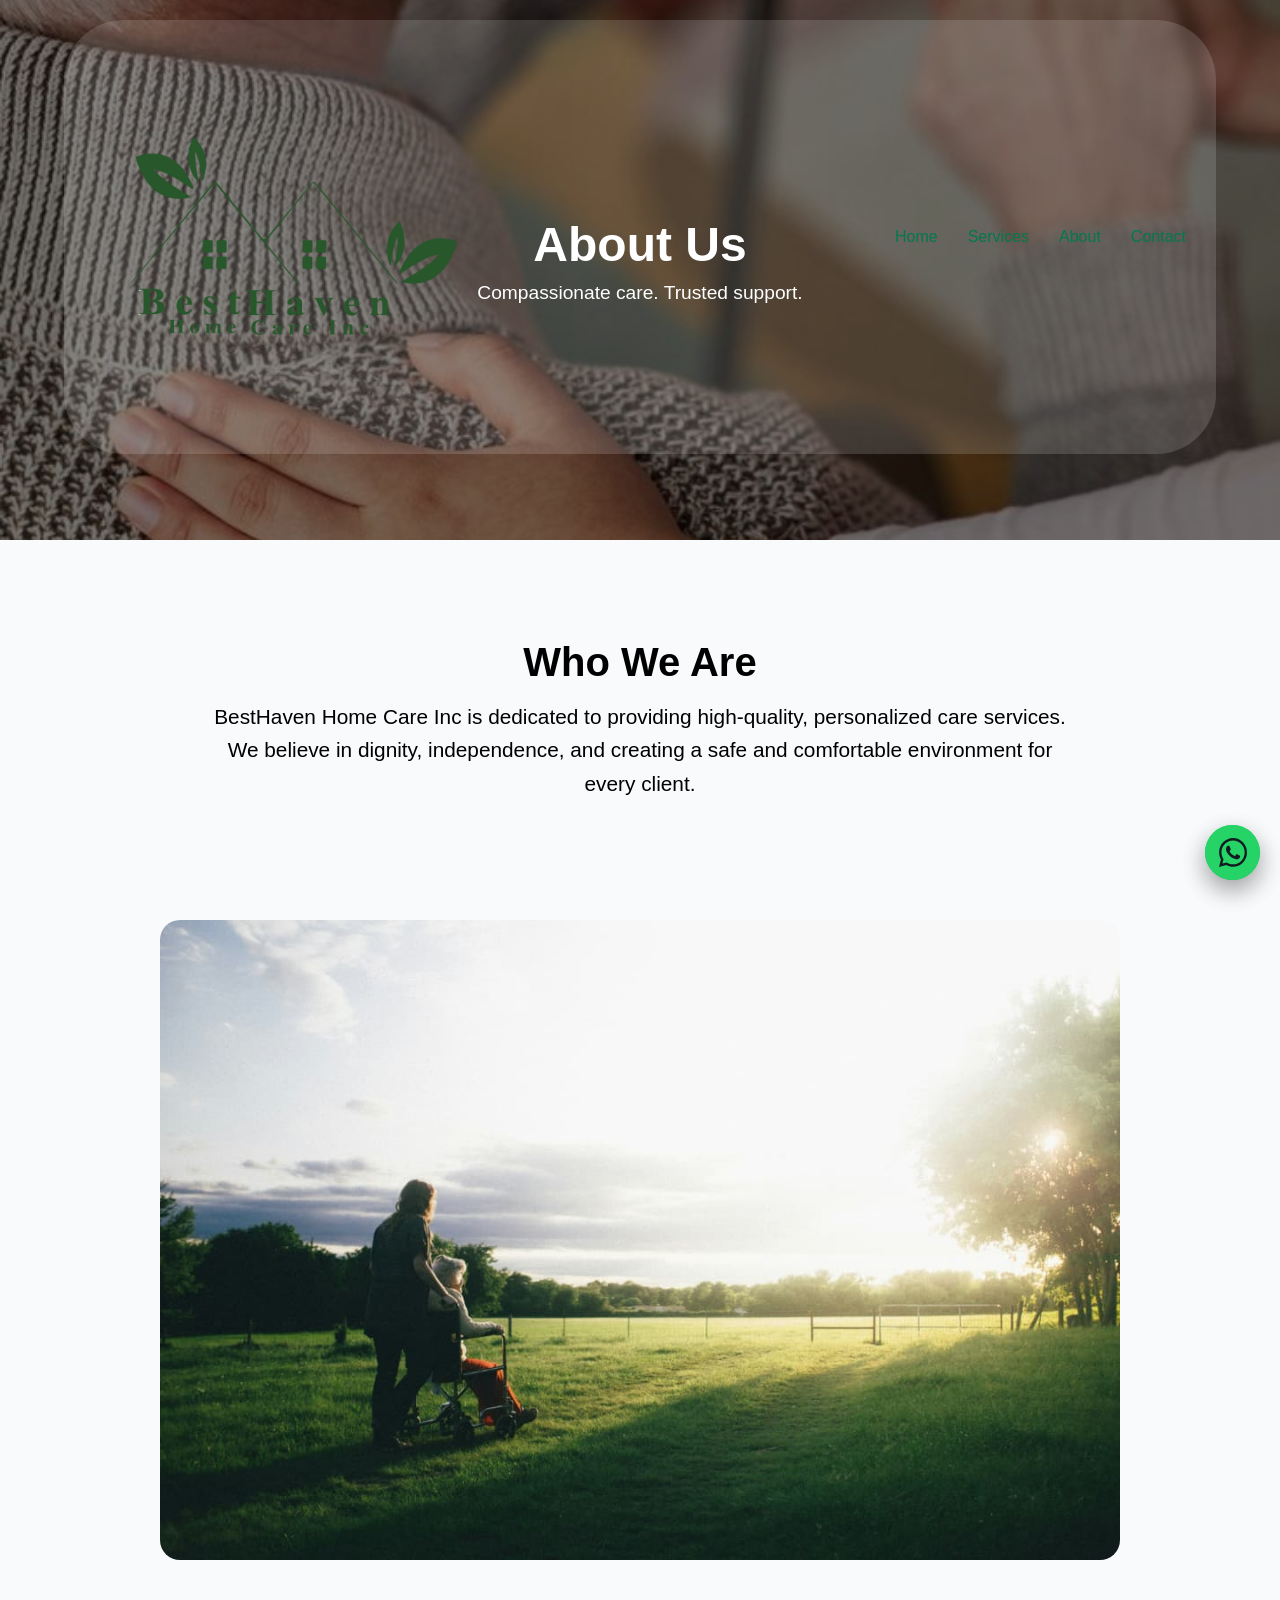
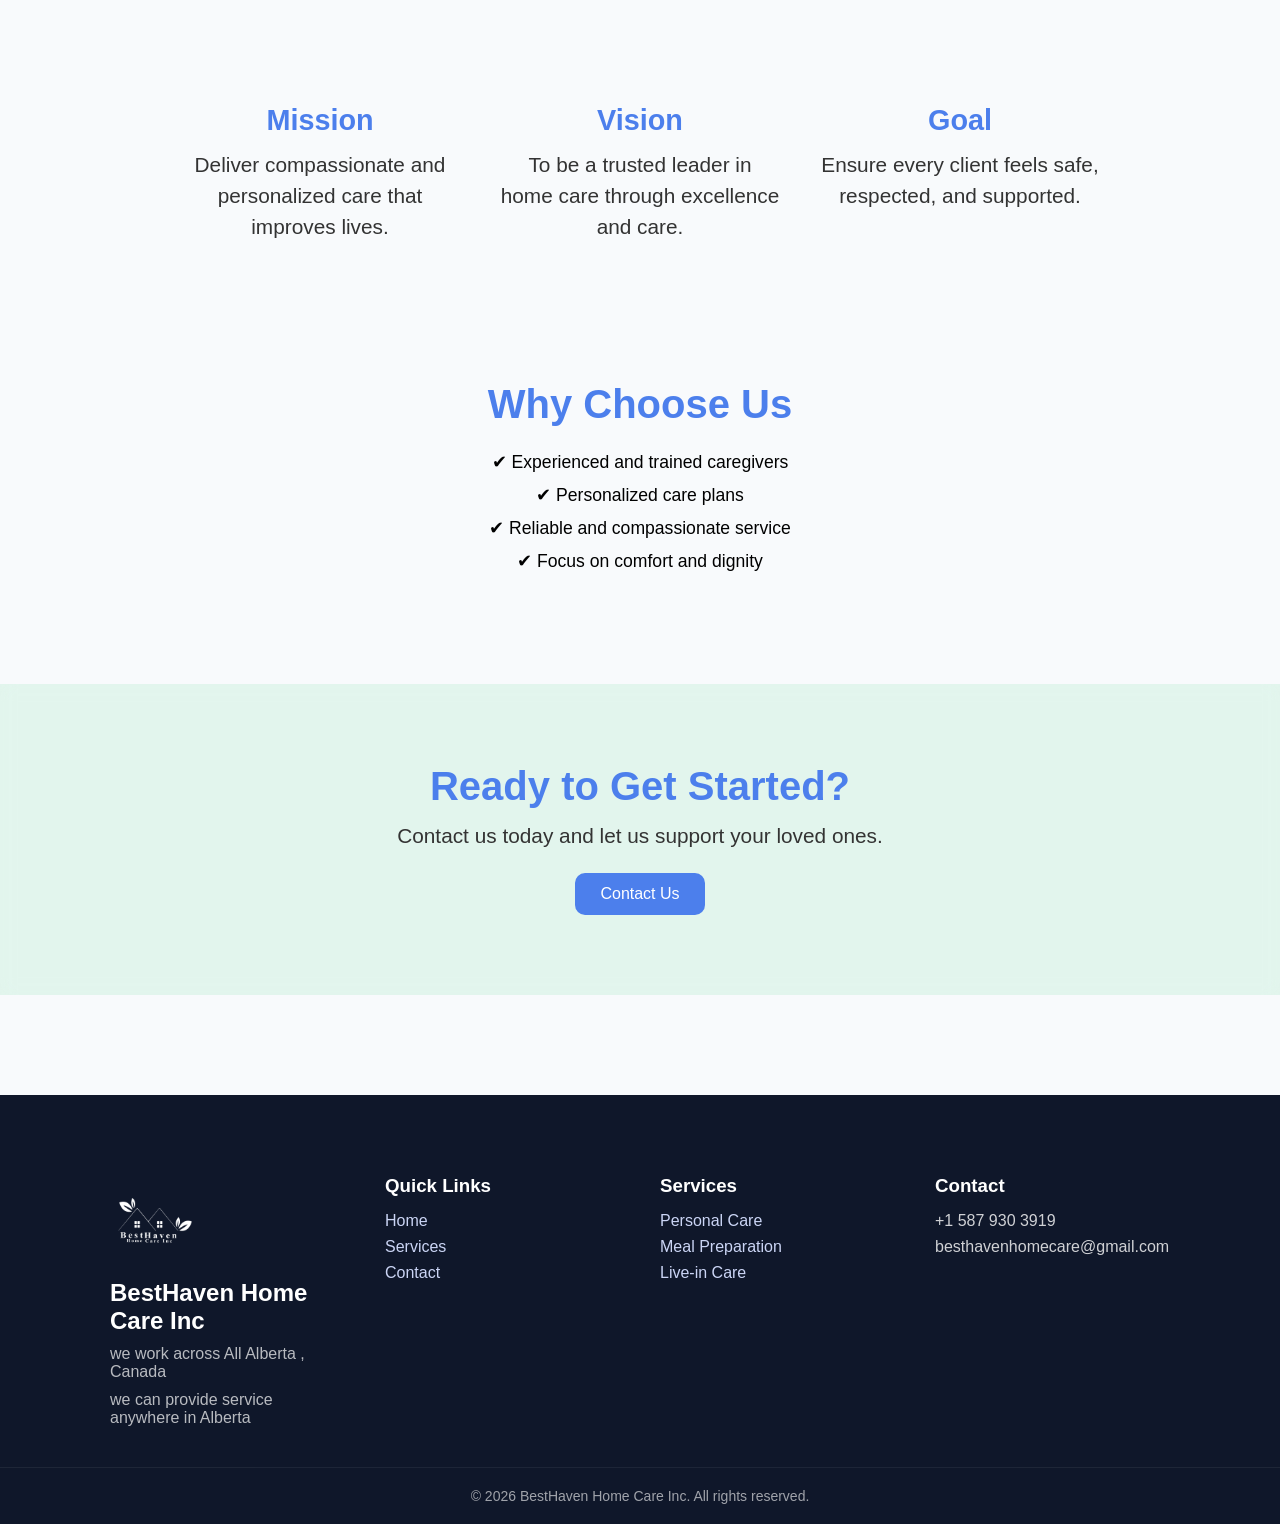
==== commit 41241873: "Update about.html" ====
--- a/about.html
+++ b/about.html
@@ -8,7 +8,18 @@
   <link rel="stylesheet" href="style.css">
   <link rel="stylesheet" href="about.css">
   <link rel="icon" type="png"
-     href="photos/logouo.png"></head>
+     href="photos/logo.png">
+<!-- Google tag (gtag.js) -->
+<script async src="https://www.googletagmanager.com/gtag/js?id=G-PVE07NSB5K">
+</script>
+<script>
+  window.dataLayer = window.dataLayer || [];
+  function gtag(){dataLayer.push(arguments);}
+  gtag('js', new Date());
+
+  gtag('config', 'G-PVE07NSB5K');
+</script>
+</head>
 <body>
 <a href="https://wa.me/+1 514 515-5853" class="whatsapp-btn" target="_blank"></a>
 <!-- NAVBAR -->
@@ -152,4 +163,4 @@
 <a href="https://wa.me/+1 587 930 3919" class="whatsapp-btn" target="_blank">
       <img src="svg/whatsapp-icon.svg">
 </body>
-</html>+</html>
--- a/style.css
+++ b/style.css
@@ -1,5 +1,5 @@
 :root {
-  --primary: #3B82F6;
+  --primary: #f9f9f9;
   --bg: #F8FAFC;
   --text: #1E293B;
   --card: #FFFFFF;
@@ -32,22 +32,27 @@
   justify-content: space-between;
   align-items: center;
 
-  padding: 12px 25px;
-
-  background: rgba(255, 255, 255, 0.15);
-  backdrop-filter: blur(15px);
-
-  border-radius: 50px;
-  box-shadow: 0 10px 30px rgba(0,0,0,0.08);
+  padding: 15px 30px;
+
+  background-color: #ffffff; /* pure white */
+  border-radius: 60px;
+
+  box-shadow: 0 15px 40px rgba(0,0,0,0.08);
 
   z-index: 1000;
 }
 
-/* LOGO */
+/* LOGO (BIGGER BUT CLEAN) */
 .logo {
-  width: 120px;
-  height: 120px;
+  width: 400px;   /* increased size */
   object-fit: contain;
+  transition: 0.3s ease;
+  font-size: 2.5rem;
+}
+
+/* NICE HOVER EFFECT */
+.logo:hover {
+  transform: scale(1.05);
 }
 
 /* NAV LINKS DESKTOP */
@@ -58,7 +63,7 @@
 
 .nav-links a {
   text-decoration: none;
-  color: white;
+  color: rgb(3, 120, 79);
   font-weight: 500;
   position: relative;
 }
@@ -92,7 +97,7 @@
 .menu-btn span {
   width: 25px;
   height: 3px;
-  background: white;
+  background: rgb(4, 147, 80);
   transition: 0.4s;
 }
 
@@ -102,7 +107,7 @@
 }
 
 .menu-btn.active span:nth-child(2) {
-  opacity: 0;
+  opacity: 1;
 }
 
 .menu-btn.active span:nth-child(3) {
@@ -120,11 +125,13 @@
   .navbar {
     width: 95%;
     padding: 10px 15px;
+    background-color: #ffffff;
   }
 
   .logo {
-    width: 55px;
-    height: 55px;
+    width: 100px;
+    height: 100px;
+    font-size: 1.5rem;
   }
 
   /* FULLSCREEN MENU */
@@ -136,7 +143,7 @@
     width: 50%;
     height: 50vh;
 
-    background: rgba(162, 203, 247, 0.95);
+    background: rgba(255, 255, 255, 0.95);
     backdrop-filter: blur(10px);
 
     display: flex;
@@ -147,17 +154,17 @@
     gap: 30px;
 
     transition: all 0.4s ease;
-    opacity: 0;
+    opacity: 1;
 
     z-index: 1500;
   }
 
   .nav-links a {
     font-size: 22px;
-    color: #1E293B;
+    color: #036a3c;
 
     transform: translateY(20px);
-    opacity: 0;
+    opacity: 1;
     transition: 0.3s;
   }
 
@@ -185,6 +192,7 @@
 
   .navbar {
     top: 10px;
+    border-color: #ffffff;
   }
 
   .nav-links a {
@@ -196,7 +204,7 @@
 .hero {
   position: relative;
   height: 100vh;
-  background: url('photos/d119716b655abfde4557c3a3f4d4f8a49489a34a-5120x3328.jpg') center/cover no-repeat;
+  background: url('photos/WhatsApp\ Image\ 2026-03-20\ at\ 5.12.19\ PM.jpeg') center/cover no-repeat;
   display: flex;
   align-items: center;
   justify-content: center;
@@ -271,133 +279,167 @@
 
 
 
-
-/* SMOOTH SCROLL */
-html {
-  scroll-behavior: smooth;
-}
-
-/* SCROLL PROGRESS BAR */
-#progress-bar {
-  position: fixed;
-  top: 0;
-  left: 0;
-  height: 5px;
-  width: 0%;
-  background: linear-gradient(90deg, #2ecc71, #27ae60);
-  z-index: 9999;
-  transition: width 0.2s ease;
-}
-
-/* SERVICES SECTION */
 .services {
   padding: 100px 20px;
-  background: #f9fbfd;
+  background: linear-gradient(135deg, #014730, #3f9bea);
+  color: white;
   text-align: center;
+  overflow: hidden;
+}
+
+.services-premium {
+  padding: 100px 20px;
+  background: #022c22; /* Dark green */
+  color: #ffffff;       /* White text */
+  text-align: center;
+  font-family: 'Arial', sans-serif;
 }
 
 .services-header h2 {
-  width: 0;
-  overflow: hidden;
-  white-space: nowrap;
-  border-right: 3px solid #2ecc71;
-  animation: typing 2s steps(20) forwards, blink 0.7s infinite;
-  font-size: 1.5rem;
+  font-size: 2.8rem;
+  margin-bottom: 10px;
+  color: #fff;
 }
 
 .services-header p {
-  width: 0;
-  overflow: hidden;
-  white-space: nowrap;
-  border-right: 3px solid #2ecc71;
-  animation: typing 3s steps(60) forwards, blink 0.7s infinite;
-  animation-delay: 2s;
-}
-
-@keyframes typing {
-  to {
-    width: 100%;
-  }
-}
-
-@keyframes blink {
-  50% {
-    border-color: transparent;
-  }
-}
-
-/* GRID */
-.services-grid {
+  color: rgba(255,255,255,0.8);
+  margin-bottom: 60px;
+  font-size: 1.3rem;
+}
+
+.services-list {
   display: grid;
   grid-template-columns: repeat(auto-fit, minmax(220px, 1fr));
-  gap: 25px;
-}
-
-/* CARD */
-.service-card {
-  background: #fff;
-  padding: 30px 20px;
-  border-radius: 20px;
-  transition: 0.5s ease;
-  box-shadow: 0 10px 25px rgba(0,0,0,0.05);
-
+  align-items: start;
+  padding: 10px;
+}
+
+.service {
   opacity: 1;
-  transform: translateY(60px);
-}
-.service-card h3{
-  font-size: 1.4rem;
-}
-.service-card p{
-font-size: 1.3rem;
-}
-
-.service-card.show {
+  transform: translateY(40px);
+  transition: all 0.7s ease;
+}
+
+.service.show {
   opacity: 1;
   transform: translateY(0);
 }
 
-/* ICON FLOATING */
+/* SLIDE DIRECTIONS */
+.slide-left.show { transform: translateX(0); }
+.slide-left { transform: translateX(-50px); }
+
+.slide-right.show { transform: translateX(0); }
+.slide-right { transform: translateX(50px); }
+
+/* ICONS */
 .icon-box {
-  width: 70px;
-  height: 70px;
-  margin: 0 auto 15px;
-  background: #eaf6f0;
-  border-radius: 50%;
-  display: flex;
-  align-items: center;
-  justify-content: center;
-
+  margin-bottom: 15px;
+}
+
+.icon-box img {
+  width: 60px;
+  height: 60px;
+  filter: brightness(0) invert(1); /* White icons */
   animation: float 3s ease-in-out infinite;
-  transition: 0.4s;
-}
-
-.icon-box img {
-  width: 35px;
-  transition: 0.4s;
-  filter: invert(40%) sepia(90%) saturate(500%) hue-rotate(180deg);
-}
-
-/* FLOAT KEYFRAMES */
+  transition: transform 0.5s ease;
+}
+
+.service:hover .icon-box img {
+  transform: scale(1.2);
+}
+
+/* HEADINGS AND TEXT */
+.service h3 {
+  margin-bottom: 10px;
+  color: #ffffff;
+  font-size: 1.4rem;
+}
+
+.service p {
+  color: rgba(0, 0, 0, 0.8);
+  font-size: 0.95rem;
+  line-height: 1.5;
+  font-size: 1.3rem;
+}
+
+/* Hide extra services initially */
+.more-service {
+  display: none;
+}
+
+/* More button style */
+.more-btn {
+  margin-top: 40px;
+  background: #0ea5e9; /* blue accent */
+  color: #fff;
+  border: none;
+  padding: 15px 30px;
+  font-size: 1rem;
+  border-radius: 25px;
+  cursor: pointer;
+  transition: all 0.3s ease;
+}
+
+.more-btn:hover {
+  background: #0284c7;
+  transform: scale(1.05);
+}
+
+
+
+/* FLOATING ANIMATION */
 @keyframes float {
-  0% { transform: translateY(0); }
+  0%, 100% { transform: translateY(0); }
   50% { transform: translateY(-10px); }
-  100% { transform: translateY(0); }
-}
-
-/* ICON COLOR CHANGE ON SCROLL */
-.service-card.show .icon-box {
-  background: linear-gradient(135deg, #2ecc71, #27ae60);
-}
-
-.service-card.show .icon-box img {
-  filter: brightness(0) invert(1);
-}
-
-/* HOVER EFFECT */
-.service-card:hover {
-  transform: translateY(-12px) scale(1.05);
-  box-shadow: 0 25px 60px rgba(0,0,0,0.1);
-}
+}
+
+/* MOBILE */
+@media (max-width: 768px) {
+  .services-list {
+    grid-template-columns: 1fr;
+    gap: 40px;
+  }
+  .slide-left, .slide-right { transform: translateY(40px); }
+}
+
+/* Hidden extra services */
+.more-service {
+  max-height: 0;
+  overflow: hidden;
+  opacity: 0;
+  transition: all 0.7s ease;
+  margin-top: 0;
+}
+
+.more-service.show {
+  max-height: 500px;
+  opacity: 1;
+  margin-top: 40px;
+}
+
+/* More Services Button */
+.more-btn {
+  display: inline-block;
+  margin-top: 40px;
+  background: #0ea5e9;
+  color: #fff;
+  border: none;
+  padding: 12px 30px;
+  font-size: 1rem;
+  border-radius: 25px;
+  cursor: pointer;
+  text-decoration: none;
+  transition: all 0.3s ease;
+}
+
+.more-btn:hover {
+  background: #0284c7;
+  transform: scale(1.05);
+}
+
+
+
 
 
 
@@ -513,7 +555,7 @@
   color: #fff;
   text-align: center;
   overflow: hidden;
-  background-image: url('photos/d119716b655abfde4557c3a3f4d4f8a49489a34a-5120x3328.jpg'); /* image behind */
+  background-image: url('photos/WhatsApp\ Image\ 2026-03-20\ at\ 5.12.19\ PM.jpeg'); /* image behind */
   background-size: cover;
   background-position: center;
 }
@@ -708,8 +750,7 @@
 /* RIGHT FORM */
 #contact-form {
   flex: 1 1 350px;
-  background: rgba(46, 204, 113, 0.1); /* light green transparent */
-  padding: 30px;
+  background: url('photos/WhatsApp\ Image\ 2026-03-20\ at\ 5.12.19\ PM\ \(1\).jpeg');
   border-radius: 20px;
   backdrop-filter: blur(8px);
   opacity: 0;
@@ -752,7 +793,7 @@
 }
 
 #contact-form button.submit-btn {
-  background: #2ecc71;
+  background: #36a6d6;
   color: #fff;
   padding: 12px 25px;
   border-radius: 10px;
@@ -1629,4 +1670,422 @@
   .hero-content h1 {
     font-size: 2rem;
   }
-}+}
+
+
+
+
+
+.about {
+  padding: 120px 20px;
+  background: linear-gradient(135deg, #022c22, #031d33);
+  color: white;
+  overflow: hidden;
+}
+
+.about-container {
+  max-width: 1100px;
+  margin: auto;
+
+  display: grid;
+  grid-template-columns: 1fr 1fr;
+  gap: 60px;
+  align-items: center;
+}
+
+/* IMAGE */
+.about-image {
+  position: relative;
+  overflow: hidden;
+  border-radius: 20px;
+}
+
+.about-image img {
+  width: 100%;
+  border-radius: 20px;
+  transition: transform 1s ease;
+}
+
+/* ZOOM ON HOVER */
+.about-image:hover img {
+  transform: scale(1.1);
+}
+
+/* GLOW EFFECT */
+.about-image::after {
+  content: "";
+  position: absolute;
+  inset: 0;
+  border-radius: 20px;
+  box-shadow: 0 0 60px rgba(59, 130, 246, 0.2);
+  pointer-events: none;
+}
+
+/* TEXT */
+.about-content h2 {
+  font-size: 2.8rem;
+  margin-bottom: 10px;
+}
+
+.subtitle {
+  color: #38bdf8;
+  margin-bottom: 20px;
+  font-size: 1.2rem;
+}
+
+.about-content p {
+  color: #d1d5db;
+  margin-bottom: 20px;
+  line-height: 1.6;
+}
+
+/* BUTTON */
+.about-btn {
+  padding: 12px 30px;
+  border: none;
+  border-radius: 30px;
+  background: linear-gradient(135deg, #0ea5e9, #22c55e);
+  color: white;
+  cursor: pointer;
+  font-size: 1rem;
+  transition: all 0.4s ease;
+}
+
+.about-btn:hover {
+  transform: scale(1.05);
+  box-shadow: 0 0 20px rgba(14, 165, 233, 0.6);
+}
+
+/* ANIMATION START STATE */
+.about-image,
+.about-content {
+  opacity: 0;
+  transform: translateY(60px);
+  transition: all 1s ease;
+}
+
+/* SHOW */
+.about-image.show,
+.about-content.show {
+  opacity: 1;
+  transform: translateY(0);
+}
+
+/* MOBILE */
+@media (max-width: 768px) {
+  .about-container {
+    grid-template-columns: 1fr;
+    text-align: center;
+  }
+}
+
+
+
+.about {
+  padding: 120px 20px;
+  background: linear-gradient(135deg, #022c22, #031d33);
+  color: white;
+  overflow: hidden;
+}
+
+.about-container {
+  max-width: 1100px;
+  margin: auto;
+
+  display: grid;
+  grid-template-columns: 1fr 1fr;
+  gap: 60px;
+  align-items: center;
+}
+
+/* IMAGE */
+.about-image {
+  position: relative;
+  overflow: hidden;
+  border-radius: 20px;
+}
+
+.about-image img {
+  width: 100%;
+  border-radius: 20px;
+  transition: transform 1s ease;
+}
+
+/* ZOOM ON HOVER */
+.about-image:hover img {
+  transform: scale(1.1);
+}
+
+/* GLOW EFFECT */
+.about-image::after {
+  content: "";
+  position: absolute;
+  inset: 0;
+  border-radius: 20px;
+  box-shadow: 0 0 60px rgba(59, 130, 246, 0.2);
+  pointer-events: none;
+}
+
+/* TEXT */
+.about-content h2 {
+  font-size: 2.8rem;
+  margin-bottom: 10px;
+}
+
+.subtitle {
+  color: #38bdf8;
+  margin-bottom: 20px;
+  font-size: 1.2rem;
+}
+
+.about-content p {
+  color: #d1d5db;
+  margin-bottom: 20px;
+  line-height: 1.6;
+}
+
+/* BUTTON */
+.about-btn {
+  padding: 12px 30px;
+  border: none;
+  border-radius: 30px;
+  background: linear-gradient(135deg, #0ea5e9, #22c55e);
+  color: white;
+  cursor: pointer;
+  font-size: 1rem;
+  transition: all 0.4s ease;
+}
+
+.about-btn:hover {
+  transform: scale(1.05);
+  box-shadow: 0 0 20px rgba(14, 165, 233, 0.6);
+}
+
+/* ANIMATION START STATE */
+.about-image,
+.about-content {
+  opacity: 0;
+  transform: translateY(60px);
+  transition: all 1s ease;
+}
+
+/* SHOW */
+.about-image.show,
+.about-content.show {
+  opacity: 1;
+  transform: translateY(0);
+}
+
+/* MOBILE */
+@media (max-width: 768px) {
+  .about-container {
+    grid-template-columns: 1fr;
+    text-align: center;
+  }
+}
+
+
+
+
+
+.about-premium {
+  padding: 10px 20px;
+  background: #ffffff;
+  overflow: hidden;
+  font-family: 'Arial', sans-serif;
+}
+
+.about-wrapper {
+  max-width: 1100px;
+  margin: auto;
+  display: grid;
+  grid-template-columns: 1fr 1fr;
+  gap: 60px;
+  align-items: center;
+}
+
+/* IMAGE */
+.about-image-box {
+  position: relative;
+  padding: 100px 20px;
+}
+
+.about-image-box img {
+  width: 100%;
+  border-radius: 20px;
+  transition: transform 1s ease;
+}
+
+.about-image-box:hover img {
+  transform: scale(1.05);
+}
+
+/* GLASS CARDS */
+.glass-card {
+  position: absolute;
+  background: rgba(255,255,255,0.2);
+  backdrop-filter: blur(12px);
+  padding: 15px 25px;
+  border-radius: 15px;
+  box-shadow: 0 10px 30px rgba(0,0,0,0.1);
+  text-align: center;
+  opacity: 1;
+  transform: translateY(40px);
+  transition: all 0.6s ease;
+}
+
+.card-1 { top: 20px; left: -20px; }
+.card-2 { bottom: 20px; right: -20px; }
+
+.glass-card.show {
+  opacity: 1;
+  transform: translateY(0);
+}
+
+.glass-card h3 { color: #0ea5e9;
+font-size: 1.3rem; }
+
+
+/* TEXT */
+.about-text h2 {
+  font-size: 2.8rem;
+  margin-bottom: 20px;
+  color: #0ea5e9;
+}
+
+.about-text p {
+  color: #555;
+  margin-bottom: 30px;
+  line-height: 1.6;
+  font-size: 1.4rem;
+}
+
+/* COUNTERS */
+.stats {
+  display: flex;
+  gap: 30px;
+  margin-bottom: 30px;
+  flex-wrap: wrap;
+}
+
+.stat h3 {
+  font-size: 2rem;
+  color: #0ea5e9;
+}
+
+.stat p { font-size: 0.9rem; }
+
+/* SOCIALS */
+.socials a {
+  margin-right: 0px;
+  font-size: 1.5rem;
+  color: #0ea5e9;
+  transition: 0.3s;
+}
+
+.socials a:hover {
+  color: #22c55e;
+  transform: scale(1.2);
+}
+
+/* REVEAL ANIMATION */
+.reveal {
+  opacity: 1;
+  transform: translateY(40px);
+  transition: all 0.6s ease;
+}
+
+.reveal.show {
+  opacity: 1;
+  transform: translateY(0);
+}
+
+/* FLOATING ANIMATION */
+@keyframes float {
+  0%,100% { transform: translateY(0); }
+  50% { transform: translateY(-10px); }
+}
+
+/* MOBILE */
+@media (max-width: 768px) {
+  .about-wrapper {
+    grid-template-columns: 1fr;
+    text-align: center;
+  }
+  .stats { justify-content: center; }
+  .glass-card { position: static; margin: 10px auto; }
+}
+
+/* BASE HIDDEN STATE */
+.about-premium .reveal,
+.about-premium .glass-card,
+.about-premium .stat {
+  opacity: 1;
+  transform: translateY(40px);
+  transition: all 0.6s ease;
+}
+
+/* SHOW STATE */
+.about-premium .reveal.show,
+.about-premium .glass-card.show,
+.about-premium .stat.show {
+  opacity: 1;
+  transform: translateY(0);
+}
+
+
+
+.motivation-quote {
+  background: #f8fafc; /* soft white */
+  color: #022c22;      /* dark green text */
+  text-align: center;
+  padding: 60px 20px;
+  font-family: 'Arial', sans-serif;
+  position: relative;
+  overflow: hidden;
+}
+
+.quote-wrapper {
+  max-width: 800px;
+  margin: auto;
+}
+
+/* Initial state for animation */
+.quote-text,
+.quote-author {
+  opacity: 0;
+  transform: translateY(20px);
+  animation-fill-mode: forwards;
+}
+
+/* Fade and slide-up animation */
+.quote-text {
+  font-size: 1.8rem;
+  font-style: italic;
+  margin-bottom: 15px;
+  animation: fadeSlideUp 1s ease forwards 0.3s;
+}
+
+.quote-author {
+  font-size: 1rem;
+  font-weight: bold;
+  animation: fadeSlideUp 1s ease forwards 0.6s;
+}
+
+/* Keyframes */
+@keyframes fadeSlideUp {
+  0% {
+    opacity: 0;
+    transform: translateY(20px);
+  }
+  100% {
+    opacity: 1;
+    transform: translateY(0);
+  }
+}
+
+/* Responsive */
+@media (max-width: 768px) {
+  .quote-text { font-size: 1.4rem; }
+  .quote-author { font-size: 0.9rem; }
+}
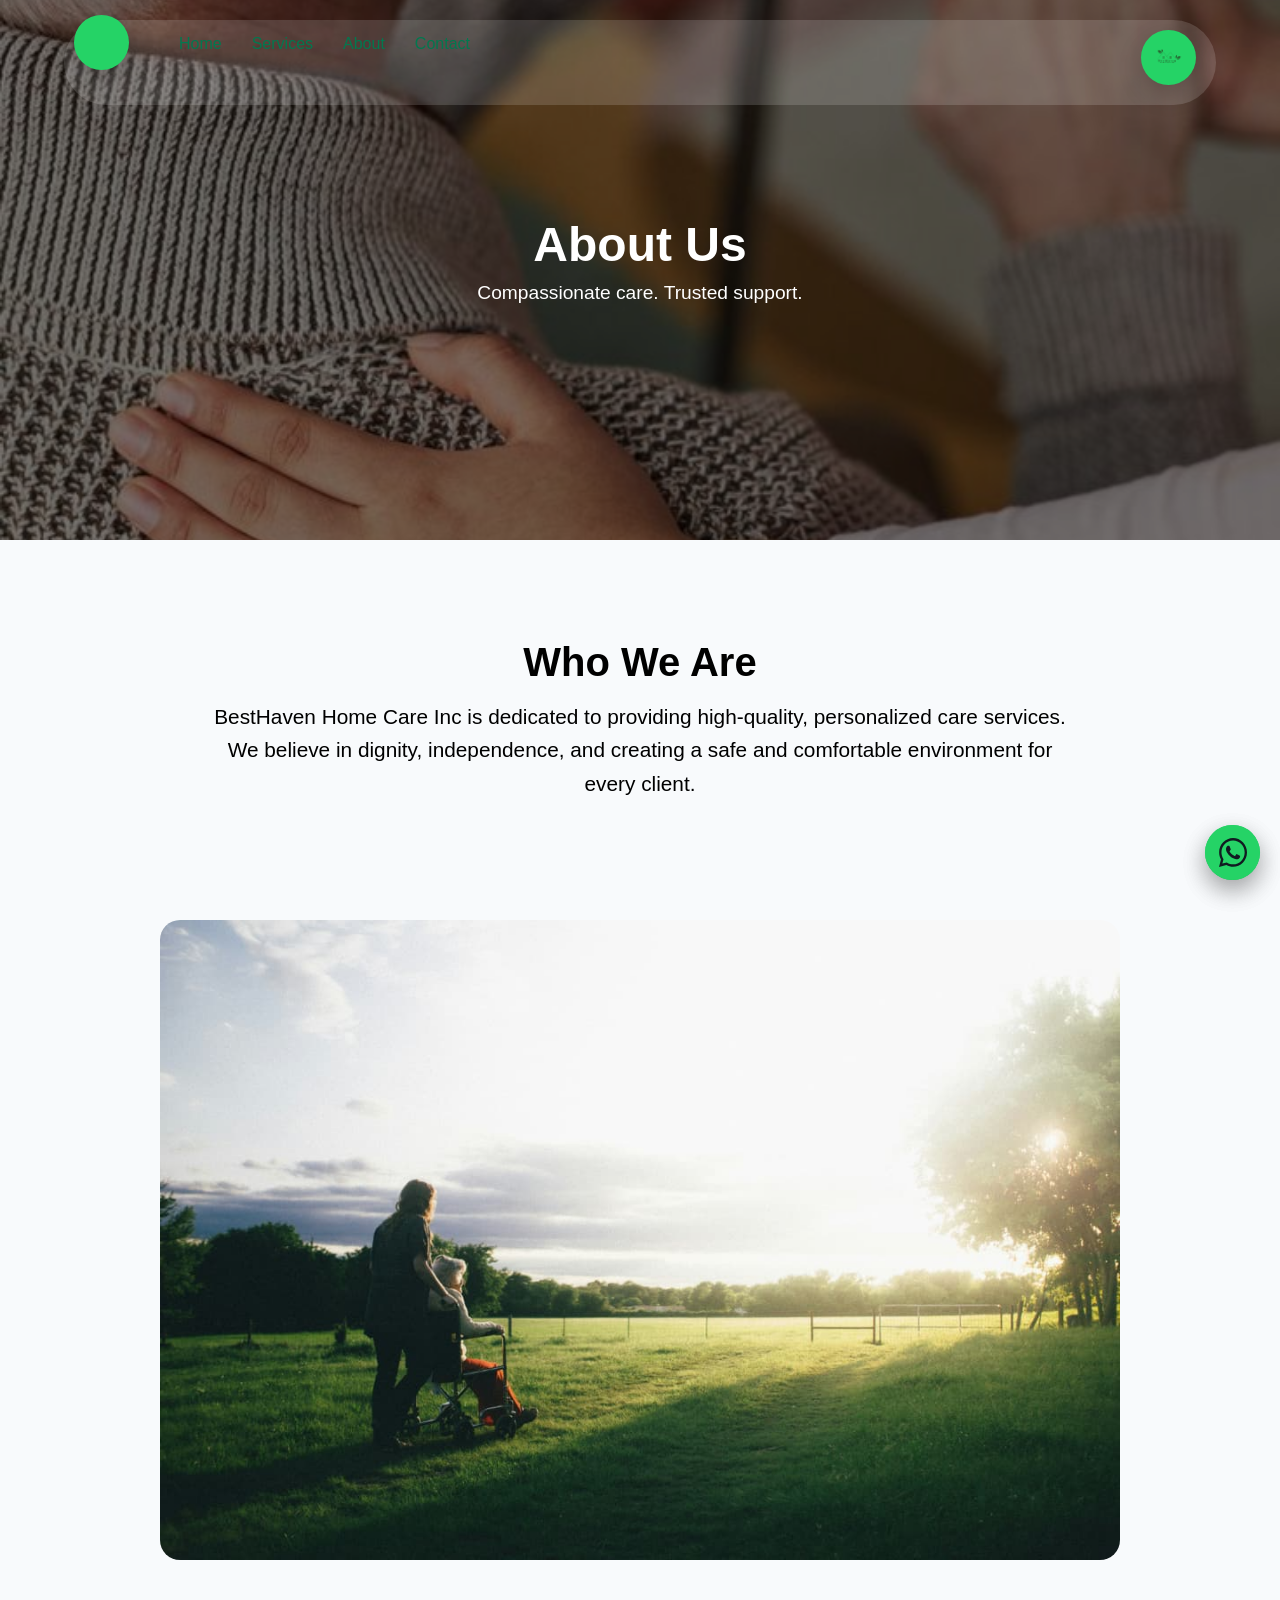
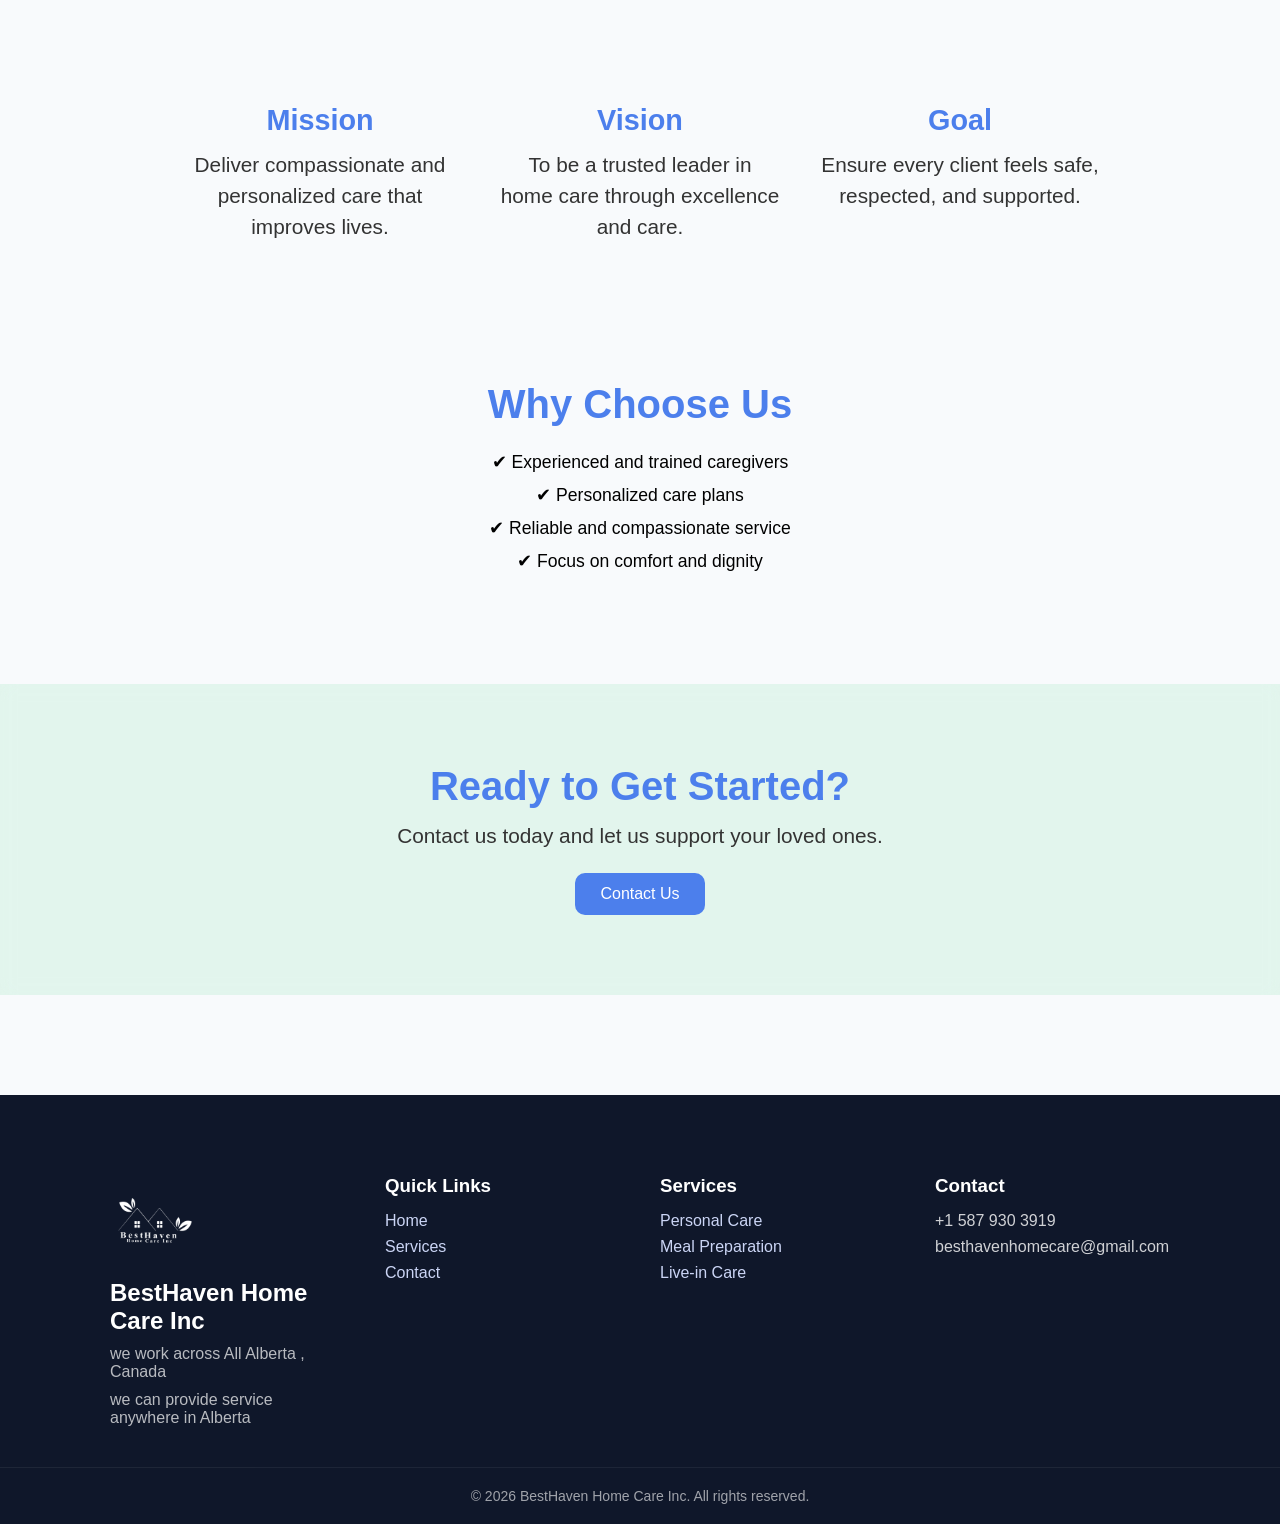
==== commit 7846db37: "Update about.html" ====
--- a/about.html
+++ b/about.html
@@ -19,9 +19,16 @@
 
   gtag('config', 'G-PVE07NSB5K');
 </script>
+
+  <!-- Google tag (gtag.js) event -->
+<script>
+  gtag('event', 'conversion_event_purchase', {
+    // <event_parameters>
+  });
+</script>
 </head>
 <body>
-<a href="https://wa.me/+1 514 515-5853" class="whatsapp-btn" target="_blank"></a>
+<a href="https://wa.me/15879303919" class="whatsapp-btn" target="_blank">
 <!-- NAVBAR -->
 <header class="navbar">
   
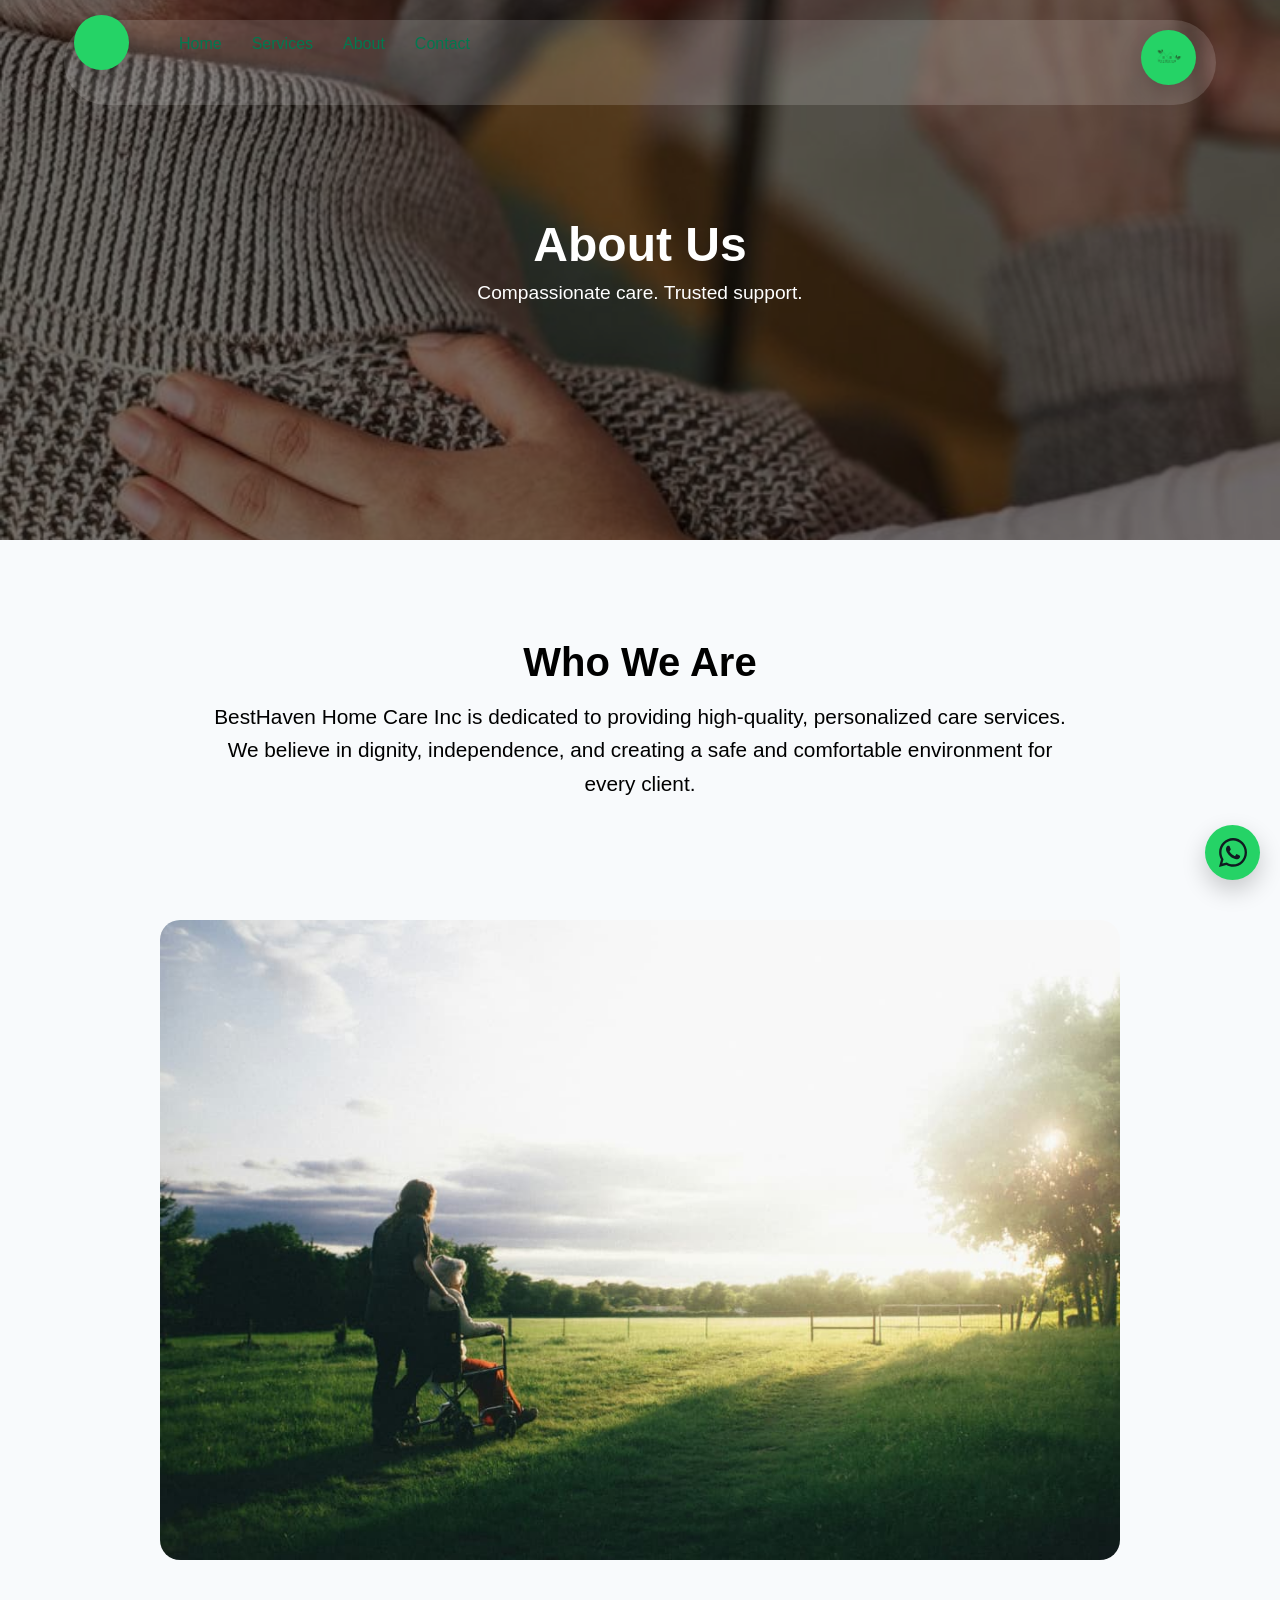
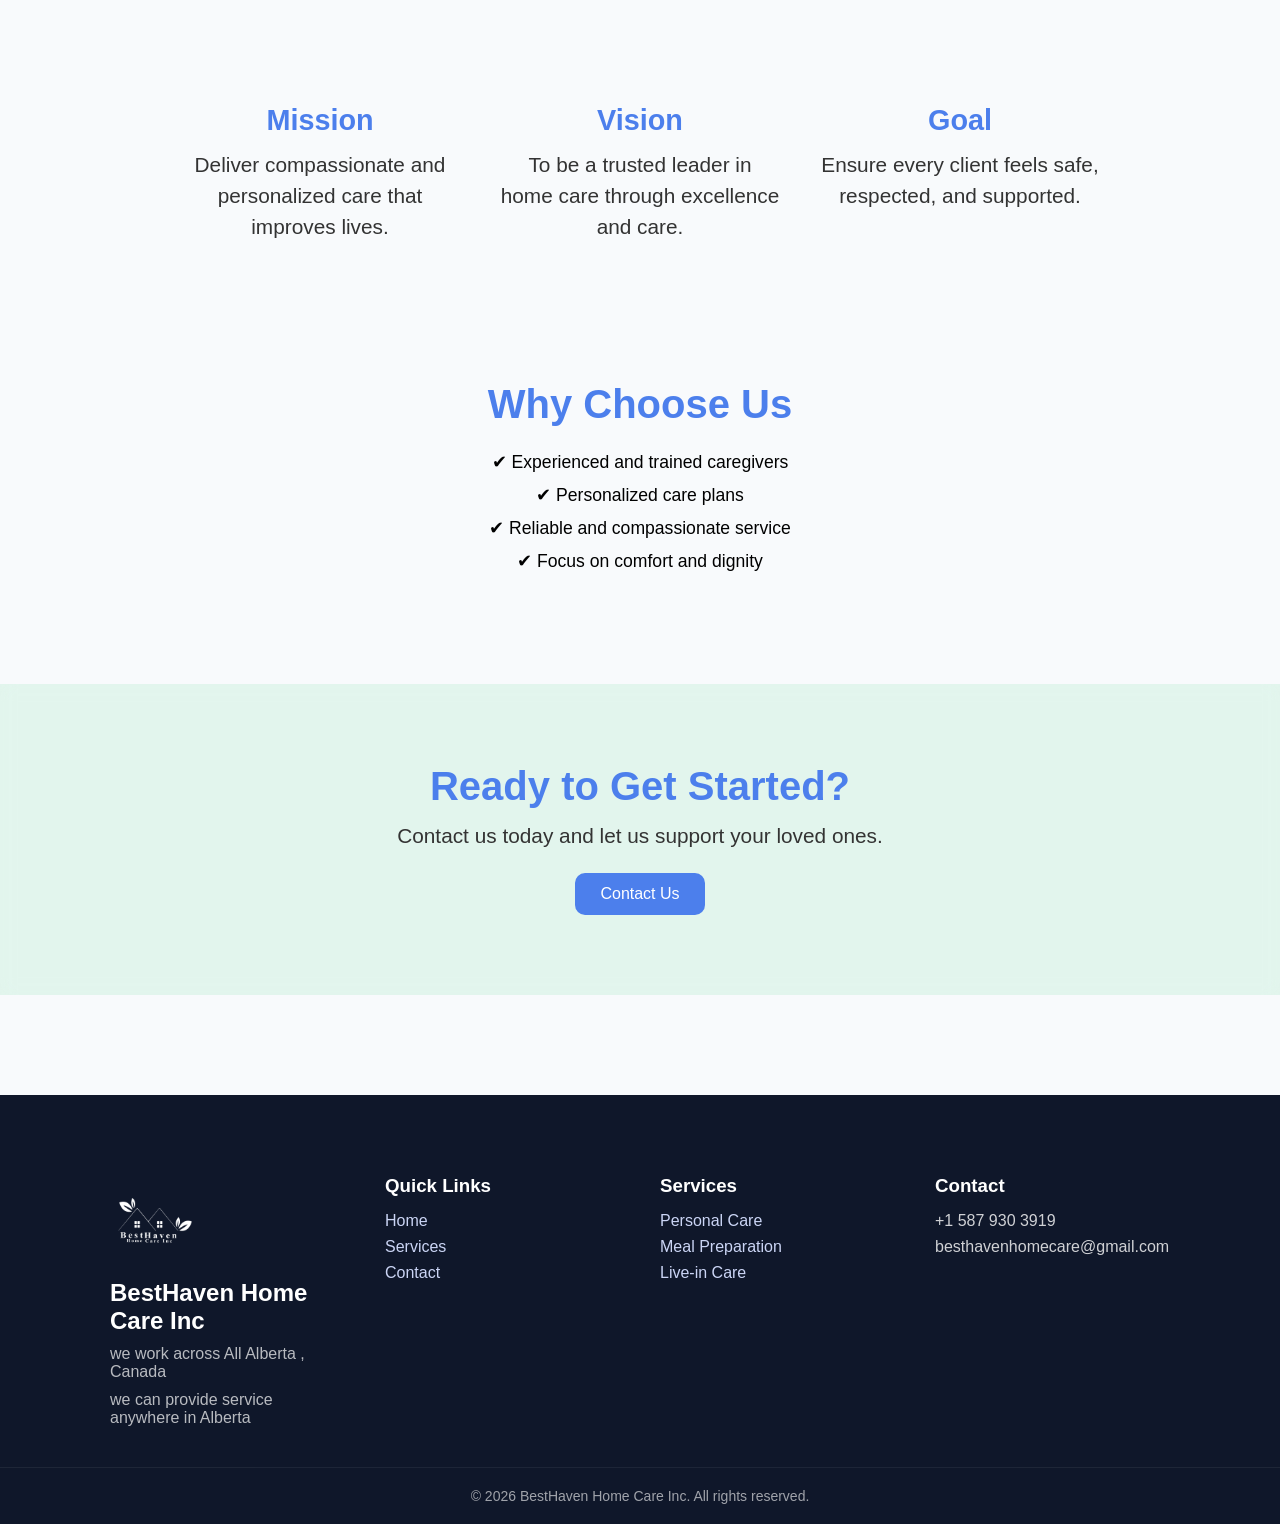
==== commit fa39a6bc: "Update about.html" ====
--- a/about.html
+++ b/about.html
@@ -29,6 +29,7 @@
 </head>
 <body>
 <a href="https://wa.me/15879303919" class="whatsapp-btn" target="_blank">
+      <img src="svg/whatsapp-icon.svg">
 <!-- NAVBAR -->
 <header class="navbar">
   
@@ -167,7 +168,6 @@
 </footer>
 
 <script src="script.js"></script>
-<a href="https://wa.me/+1 587 930 3919" class="whatsapp-btn" target="_blank">
-      <img src="svg/whatsapp-icon.svg">
+
 </body>
 </html>
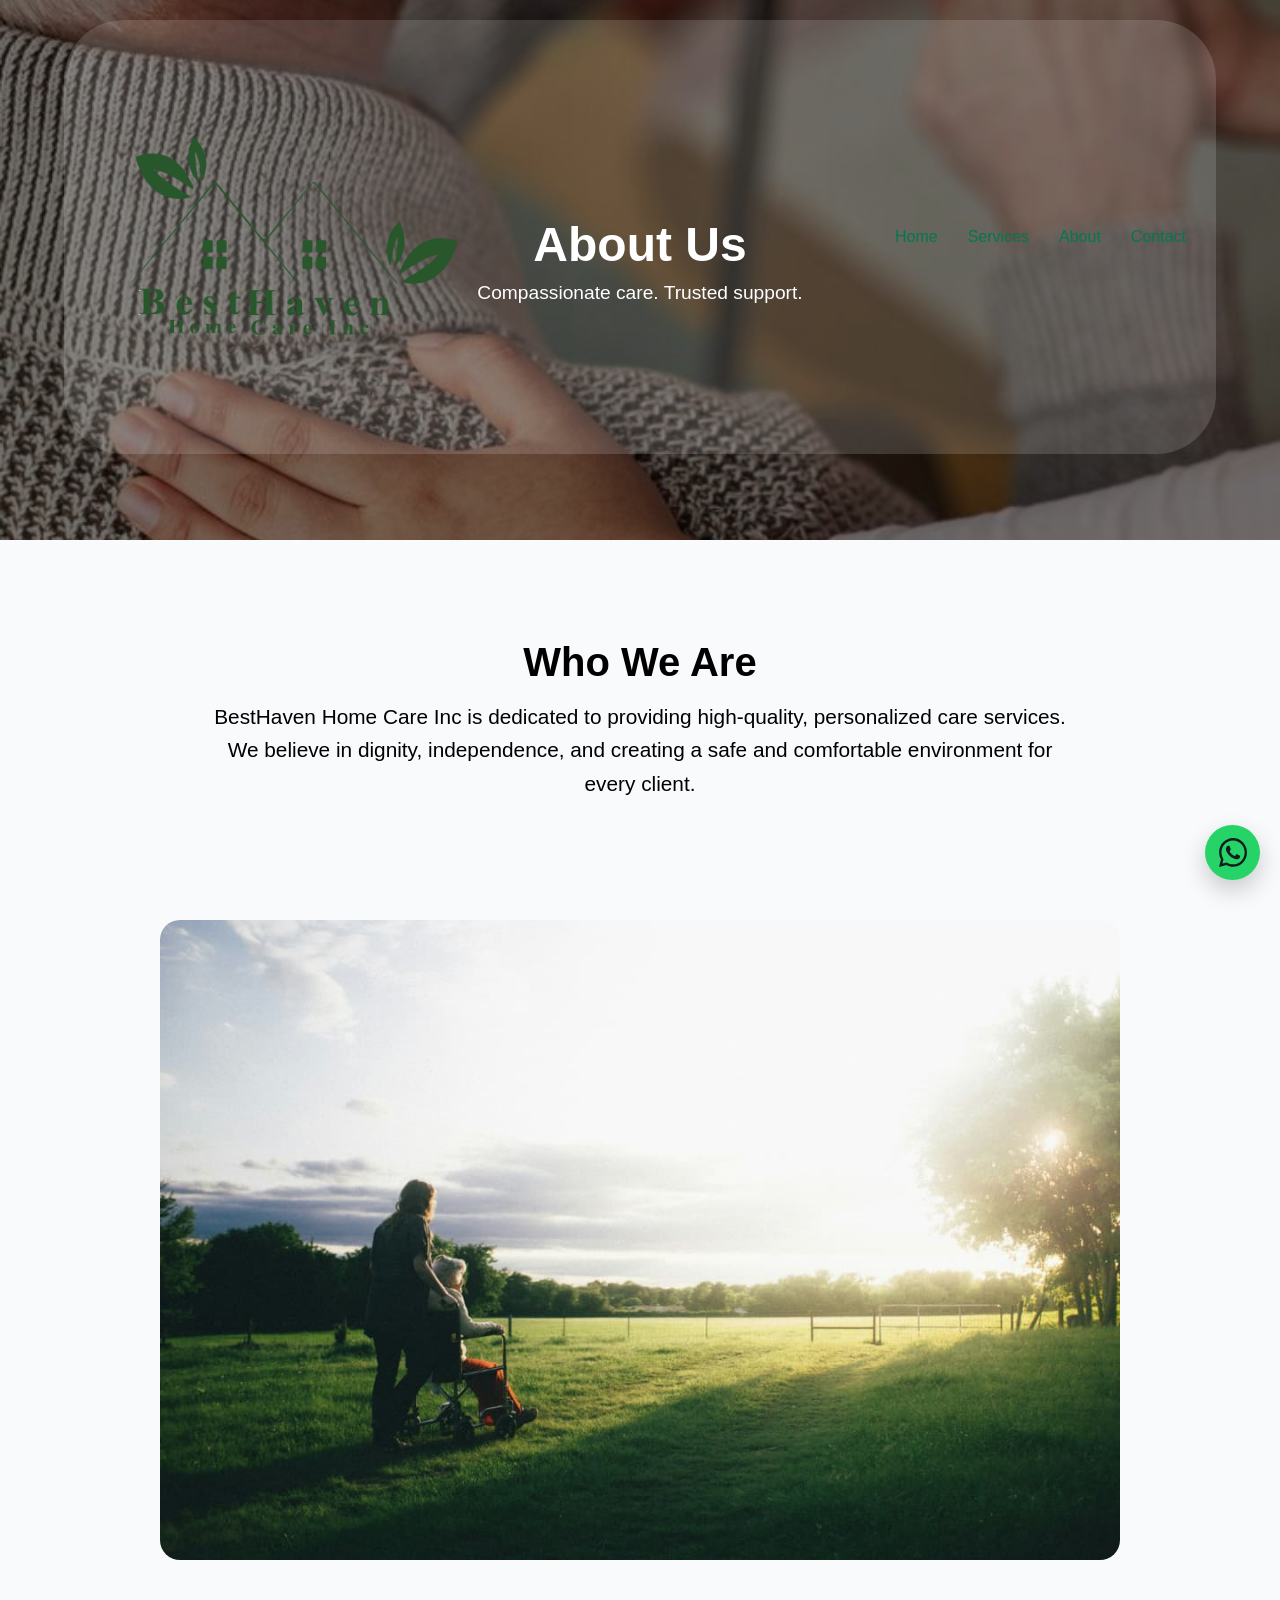
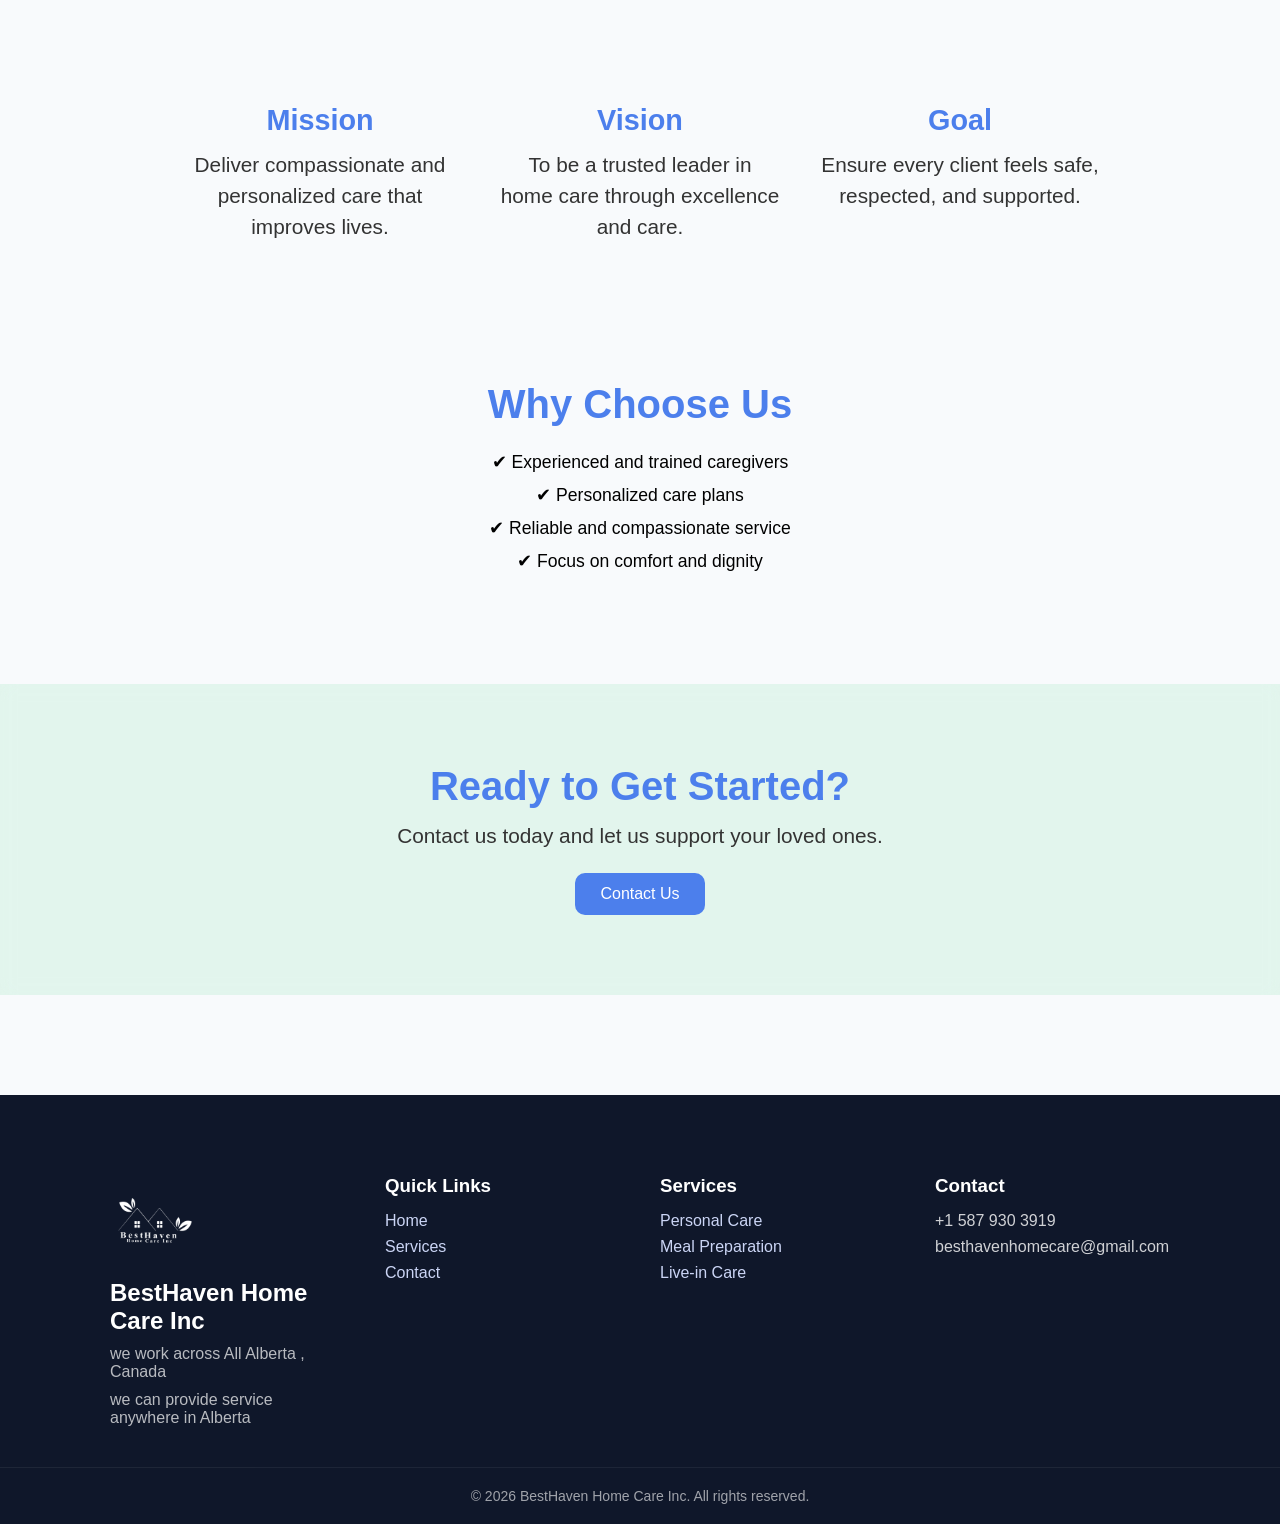
==== commit a9560ad5: "Update about.html" ====
--- a/about.html
+++ b/about.html
@@ -28,8 +28,7 @@
 </script>
 </head>
 <body>
-<a href="https://wa.me/15879303919" class="whatsapp-btn" target="_blank">
-      <img src="svg/whatsapp-icon.svg">
+
 <!-- NAVBAR -->
 <header class="navbar">
   
@@ -168,6 +167,7 @@
 </footer>
 
 <script src="script.js"></script>
-
+<a href="https://wa.me/15879303919" class="whatsapp-btn" target="_blank">
+      <img src="svg/whatsapp-icon.svg">
 </body>
 </html>
